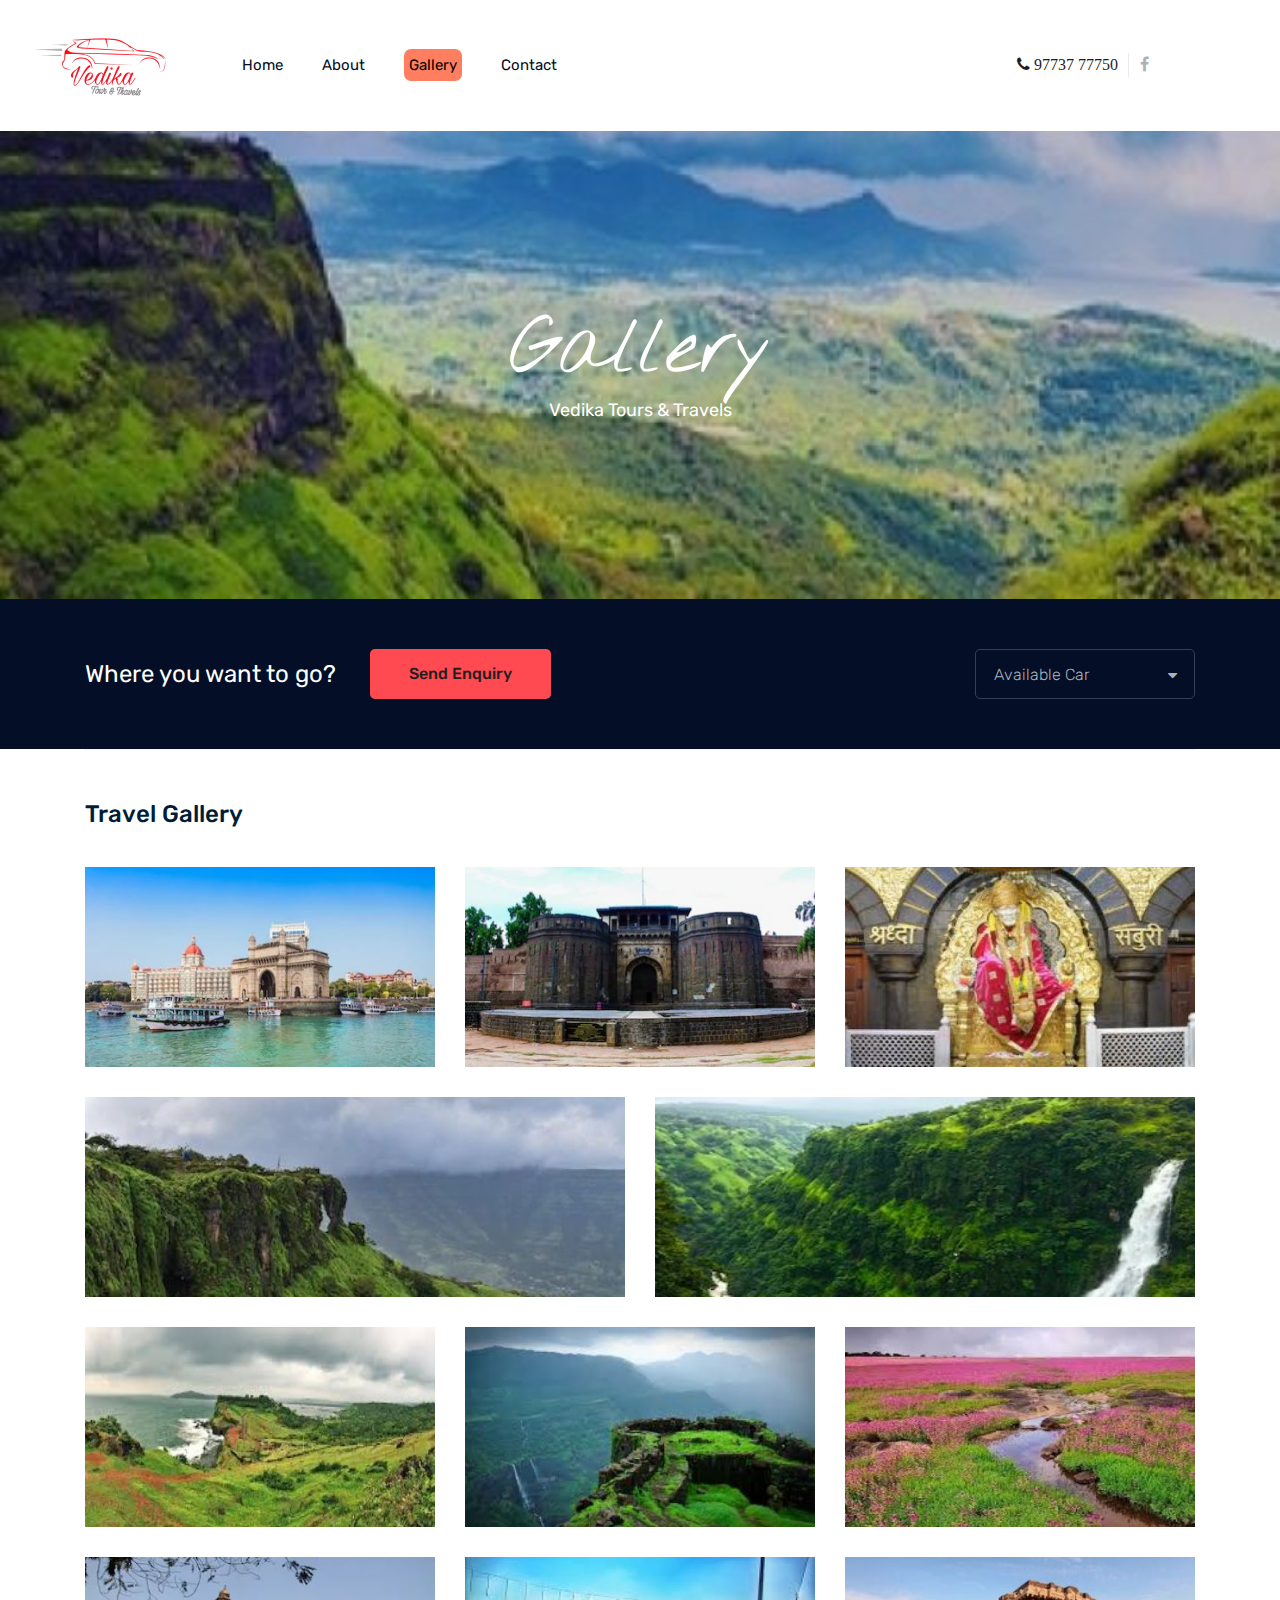
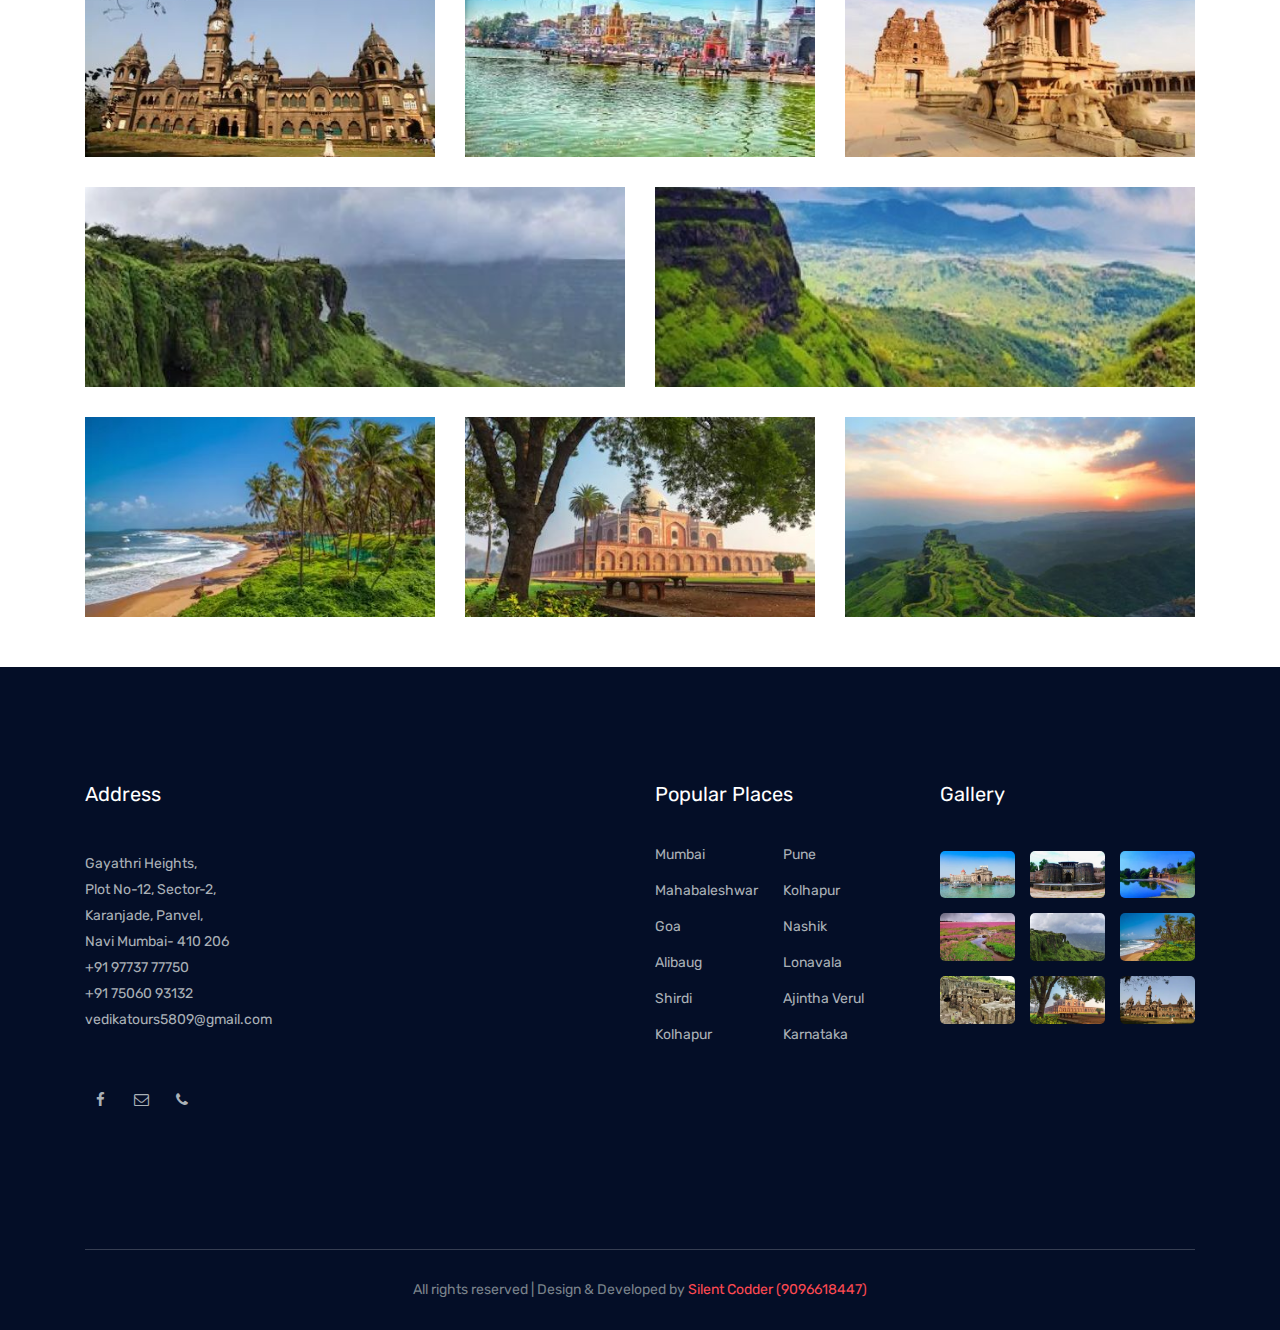
==== travel_destination.html @ 716ec9d2 "first" ====
<!doctype html>
<html class="no-js" lang="zxx">

<head>
    <meta name="title" content="Vedika Tours & Travels">
    <title>Vedika Tours & Travels</title>
    <meta name="description"
        content="Vedika Tours and Travels is very well known name in car rental services in navi Mumbai, we began providing cab services in Mumbai, Navi Mumbai and suburban from last 4 years with 3 different cars, now we are providing corporates to rent a car in Navi Mumbai. Having all the best cars Swift Dzire, Ertiga and Tavera, fleet comprising of about 5+ Cars, and still growing day by day.">
    <meta name="keywords"
        content="Rent car, travels, tours,tour,picnic,vacation,trip,travel agency,destination,one travel,package,vacation packages,travel channel,travel news,budget travel,last minute travel,travel sites,vedika,vedika tours,vedika travels, vedika tours and travels,picnic location,best cars , rents car , car rental services,travel services,travels,picnic spot,best picnic">
    <meta name="robots" content="index, follow">
    <meta http-equiv="Content-Type" content="text/html; charset=utf-8">
    <meta name="language" content="English">

    <meta name="viewport" content="width=device-width, initial-scale=1">

    <!-- <link rel="manifest" href="site.webmanifest"> -->
    <link rel="shortcut icon" type="image/x-icon" href="img/Vedika/vedika_logo.png">
    <!-- Place favicon.ico in the root directory -->

    <!-- CSS here -->
    <link rel="stylesheet" href="css/bootstrap.min.css">
    <link rel="stylesheet" href="css/owl.carousel.min.css">
    <link rel="stylesheet" href="css/magnific-popup.css">
    <link rel="stylesheet" href="css/font-awesome.min.css">
    <link rel="stylesheet" href="css/themify-icons.css">
    <link rel="stylesheet" href="css/nice-select.css">
    <link rel="stylesheet" href="css/flaticon.css">
    <link rel="stylesheet" href="css/jquery-ui.css">
    <link rel="stylesheet" href="css/gijgo.css">
    <link rel="stylesheet" href="css/animate.css">
    <link rel="stylesheet" href="css/slick.css">
    <link rel="stylesheet" href="css/slicknav.css">

    <link rel="stylesheet" href="css/style.css">
    <!-- <link rel="stylesheet" href="css/responsive.css"> -->
</head>

<body>

    <!-- header-start -->
    <header>
        <div class="header-area ">
            <div id="sticky-header" class="main-header-area">
                <div class="container-fluid">
                    <div class="header_bottom_border">
                        <div class="row align-items-center">
                            <div class="col-xl-2 col-lg-2">
                                <div class="logo">
                                    <a href="index.html">
                                        <img src="img/Vedika/vedika_logo.png">
                                    </a>
                                </div>
                            </div>
                            <div class="col-xl-6 col-lg-6">
                                <div class="main-menu  d-none d-lg-block">
                                    <nav>
                                        <ul id="navigation">
                                            <li><a href="index.html">home</a></li>
                                            <li><a href="about.html">About</a></li>
                                            <li><a class="active" href="travel_destination.html">Gallery</a></li>
                                            <li><a href="contact.html">Contact</a></li>
                                        </ul>
                                    </nav>
                                </div>
                            </div>
                            <div class="col-xl-4 col-lg-4 d-none d-lg-block">
                                <div class="social_wrap d-flex align-items-center justify-content-end">
                                    <div class="number">
                                        <li><a href="tel: 97737 77750" title="Mr.Nalawade" class="fa fa-phone"><span>
                                                    97737 77750</span> <span class=" lnr lnr-phone-handset"></span></a>
                                        </li>
                                    </div>
                                    <div class="social_links d-none d-xl-block">
                                        <ul>
                                            <!-- <li><a href="#"> <i class="fa fa-instagram"></i> </a></li> -->
                                            <li><a
                                                    href="https://www.facebook.com/Vedika-Tours-Travels-111433533749942/">
                                                    <i class="fa fa-facebook"></i> </a></li>
                                            <li><a href="#"> <i class=""></i> </a></li>
                                        </ul>
                                    </div>
                                </div>
                            </div>

                            <div class="col-12">
                                <div class="mobile_menu d-block d-lg-none"></div>
                            </div>
                        </div>
                    </div>

                </div>
            </div>
        </div>
    </header>
    <!-- header-end -->

    <!-- bradcam_area  -->
    <div class="bradcam_area bradcam_bg_2">
        <div class="container">
            <div class="row">
                <div class="col-xl-12">
                    <div class="bradcam_text text-center">
                        <h3>Gallery</h3>
                        <p>Vedika Tours & Travels</p>
                    </div>
                </div>
            </div>
        </div>
    </div>
    <!--/ bradcam_area  -->

    <!-- where_togo_area_start  -->
    <div class="where_togo_area">
        <div class="container">
            <div class="row align-items-center">
                <div class="col-lg-3">
                    <div class="form_area">
                        <h3>Where you want to go?</h3>
                    </div>
                </div>
                <div class="col-lg-9">
                    <div class="search_wrap">
                        <form class="search_form">

                            <div class="search_btn">
                                <button class="boxed-btn4 " href="contact.html"><a href="contact.html">Send
                                        Enquiry</a></button>

                            </div>

                            <div class="input_field">


                            </div>

                            <div class="input_field">
                                <select name="Car_type">
                                    <option data-display="Available Car">Available Car</option>
                                    <option value="Swift Dzire">Swift Dzire</option>
                                    <option value="Ertiga"> Ertiga</option>
                                    <option value="Tavera"> Tavera</option>
                                    <option value="Scorpio">Scorpio</option>
                                </select>
                            </div>

                        </form>
                    </div>
                </div>
            </div>
        </div>
    </div>
    <!-- Gallery area  -->
    <div class="whole-wrap">
        <div class="container box_1170">
            <div class="section-top-border">
                <h3>Travel Gallery</h3>
                <div class="row gallery-item">
                    <div class="col-md-4">
                        <a href="img/Vedika/mumbai.jpg" class="img-pop-up">
                            <div class="single-gallery-image" style="background: url(img/Vedika/mumbai.jpg);"></div>
                        </a>
                    </div>
                    <div class="col-md-4">
                        <a href="img/Vedika/pune.jpg" class="img-pop-up">
                            <div class="single-gallery-image" style="background: url(img/Vedika/pune.jpg);"></div>
                        </a>
                    </div>
                    <div class="col-md-4">
                        <a href="img/Vedika/shirdi.jpg" class="img-pop-up">
                            <div class="single-gallery-image" style="background: url(img/Vedika/shirdi.jpg);"></div>
                        </a>
                    </div>
                    <div class="col-md-6">
                        <a href="img/Vedika/mahabaleshwar.jpg" class="img-pop-up">
                            <div class="single-gallery-image" style="background: url(img/Vedika/mahabaleshwar.jpg);">
                            </div>
                        </a>
                    </div>
                    <div class="col-md-6">
                        <a href="img/Vedika/thoseghar.jpg" class="img-pop-up">
                            <div class="single-gallery-image" style="background: url(img/Vedika/thoseghar.jpg);"></div>
                        </a>
                    </div>
                    <div class="col-md-4">
                        <a href="img/Vedika/ratnagiri.jpg" class="img-pop-up">
                            <div class="single-gallery-image" style="background: url(img/Vedika/ratnagiri.jpg);"></div>
                        </a>
                    </div>
                    <div class="col-md-4">
                        <a href="img/Vedika/lonavala.jpg" class="img-pop-up">
                            <div class="single-gallery-image" style="background: url(img/Vedika/lonavala.jpg);"></div>
                        </a>
                    </div>
                    <div class="col-md-4">
                        <a href="img/Vedika/kas.jpg" class="img-pop-up">
                            <div class="single-gallery-image" style="background: url(img/Vedika/kas.jpg);"></div>
                        </a>
                    </div>
                    <div class="col-md-4">
                        <a href="img/Vedika/kolhapur.jpg" class="img-pop-up">
                            <div class="single-gallery-image" style="background: url(img/Vedika/kolhapur.jpg);"></div>
                        </a>
                    </div>
                    <div class="col-md-4">
                        <a href="img/Vedika/nashik.jpg" class="img-pop-up">
                            <div class="single-gallery-image" style="background: url(img/Vedika/nashik.jpg);"></div>
                        </a>
                    </div>
                    <div class="col-md-4">
                        <a href="img/Vedika/karnatka.jpg" class="img-pop-up">
                            <div class="single-gallery-image" style="background: url(img/Vedika/karnatka.jpg);"></div>
                        </a>
                    </div>
                    <div class="col-md-6">
                        <a href="img/Vedika/mahabaleshwar.jpg" class="img-pop-up">
                            <div class="single-gallery-image" style="background: url(img/Vedika/mahabaleshwar.jpg);">
                            </div>
                        </a>
                    </div>
                    <div class="col-md-6">
                        <a href="img/Vedika/vedika_about_1.jpg" class="img-pop-up">
                            <div class="single-gallery-image" style="background: url(img/Vedika/vedika_about_1.jpg);">
                            </div>
                        </a>
                    </div>
                    <div class="col-md-4">
                        <a href="img/Vedika/goa.jpg" class="img-pop-up">
                            <div class="single-gallery-image" style="background: url(img/Vedika/goa.jpg);"></div>
                        </a>
                    </div>
                    <div class="col-md-4">
                        <a href="img/Vedika/dehli.jpg" class="img-pop-up">
                            <div class="single-gallery-image" style="background: url(img/Vedika/dehli.jpg);"></div>
                        </a>
                    </div>
                    <div class="col-md-4">
                        <a href="img/Vedika/fort.jpg" class="img-pop-up">
                            <div class="single-gallery-image" style="background: url(img/Vedika/fort.jpg);"></div>
                        </a>
                    </div>
                </div>
            </div>
        </div>

    </div>

    <!-- Footer Start here -->
    <footer class="footer">
        <div class="footer_top">
            <div class="container">
                <div class="row">
                    <div class="col-xl-4 col-md-6 col-lg-4 ">
                        <div class="footer_widget">
                            <div class="footer_logo">
                                <a href="#">
                                    <!-- <img  src="img/Vedika/vedika_logo.png" > -->
                                    <h3 class="footer_title">
                                        Address
                                    </h3>
                                </a>
                            </div>

                            <p>Gayathri Heights,<br>Plot No-12,
                                Sector-2, <br> Karanjade, Panvel,<br> Navi Mumbai- 410 206 <br>
                                <a href="#">+91 97737 77750 <br> +91 75060 93132</a> <br>
                                <a href="#">vedikatours5809@gmail.com</a>
                            </p>

                            <div class="socail_links">
                                <ul>
                                    <li>
                                        <a href="https://www.facebook.com/Vedika-Tours-Travels-111433533749942/">
                                            <i class="fa fa-facebook"></i>
                                        </a>
                                    </li>


                                    <li>
                                        <a href="contact.html">
                                            <i class="fa fa-envelope-o"></i>
                                        </a>
                                    </li>

                                    <li>
                                        <a href="tel: 97737 77750" title="Mr.Nalawade"> <i class="fa fa-phone"></i>
                                            <span class=" lnr lnr-phone-handset"></span></a>
                                    </li>


                                </ul>
                            </div>

                        </div>
                    </div>
                    <div class="col-xl-2 col-md-6 col-lg-2">
                        <div class="footer_widget">
                        </div>
                    </div>
                    <div class="col-xl-3 col-md-6 col-lg-3">
                        <div class="footer_widget">
                            <h3 class="footer_title">
                                Popular Places
                            </h3>
                            <ul class="links double_links">
                                <li><a href="#">Mumbai</a></li>
                                <li><a href="#">Pune</a></li>
                                <li><a href="#">Mahabaleshwar</a></li>
                                <li><a href="#">Kolhapur</a></li>
                                <li><a href="#">Goa</a></li>
                                <li><a href="#">Nashik</a></li>
                                <li><a href="#">Alibaug</a></li>
                                <li><a href="#">Lonavala</a></li>
                                <li><a href="#">Shirdi</a></li>
                                <li><a href="#">Ajintha Verul</a></li>
                                <li><a href="#">Kolhapur</a></li>
                                <li><a href="#">Karnataka</a></li>
                            </ul>
                        </div>
                    </div>
                    <div class="col-xl-3 col-md-6 col-lg-3">
                        <div class="footer_widget">
                            <h3 class="footer_title">
                                Gallery
                            </h3>
                            <div class="instagram_feed">
                                <div class="single_insta">
                                    <a href="travel_destination.html">
                                        <img src="img/Vedika/mumbai.jpg" alt="">
                                    </a>
                                </div>
                                <div class="single_insta">
                                    <a href="travel_destination.html">
                                        <img src="img/Vedika/pune.jpg" alt="">
                                    </a>
                                </div>
                                <div class="single_insta">
                                    <a href="travel_destination.html">
                                        <img src="img/Vedika/satara.jpg" alt="">
                                    </a>
                                </div>
                                <div class="single_insta">
                                    <a href="travel_destination.html">
                                        <img src="img/Vedika/kas.jpg" alt="">
                                    </a>
                                </div>
                                <div class="single_insta">
                                    <a href="travel_destination.html">
                                        <img src="img/Vedika/mahabaleshwar.jpg" alt="">
                                    </a>
                                </div>
                                <div class="single_insta">
                                    <a href="travel_destination.html">
                                        <img src="img/Vedika/goa.jpg" alt="">
                                    </a>
                                </div>
                                <div class="single_insta">
                                    <a href="travel_destination.html">
                                        <img src="img/Vedika/ajintha verul.jpg" alt="">
                                    </a>
                                </div>
                                <div class="single_insta">
                                    <a href="travel_destination.html">
                                        <img src="img/Vedika/dehli.jpg" alt="">
                                    </a>
                                </div>
                                <div class="single_insta">
                                    <a href="travel_destination.html">
                                        <img src="img/Vedika/kolhapur.jpg" alt="">
                                    </a>
                                </div>
                            </div>
                        </div>
                    </div>
                </div>
            </div>
        </div>
        <div class="copy-right_text">
            <div class="container">
                <div class="footer_border"></div>
                <div class="row">
                    <div class="col-xl-12">
                        <p class="copy_right text-center">
                            All rights reserved | Design & Developed by <a href="https://www.facebook.com/SilentCodder/?modal=admin_todo_tour">Silent Codder (9096618447)</a>
                        </p>
                    </div>
                </div>
            </div>
        </div>
    </footer>












    <!-- JS here -->
    <script src="js/vendor/modernizr-3.5.0.min.js"></script>
    <script src="js/vendor/jquery-1.12.4.min.js"></script>
    <script src="js/popper.min.js"></script>
    <script src="js/bootstrap.min.js"></script>
    <script src="js/owl.carousel.min.js"></script>
    <script src="js/isotope.pkgd.min.js"></script>
    <script src="js/ajax-form.js"></script>
    <script src="js/waypoints.min.js"></script>
    <script src="js/jquery.counterup.min.js"></script>
    <script src="js/imagesloaded.pkgd.min.js"></script>
    <script src="js/scrollIt.js"></script>
    <script src="js/jquery.scrollUp.min.js"></script>
    <script src="js/wow.min.js"></script>
    <script src="js/jquery-ui.min.js"> </script>
    <script src="js/nice-select.min.js"></script>
    <script src="js/jquery.slicknav.min.js"></script>
    <script src="js/jquery.magnific-popup.min.js"></script>
    <script src="js/plugins.js"></script>
    <script src="js/range.js"></script>
    <!-- <script src="js/gijgo.min.js"></script> -->
    <script src="js/slick.min.js"></script>



    <!--contact js-->
    <script src="js/contact.js"></script>
    <script src="js/jquery.ajaxchimp.min.js"></script>
    <script src="js/jquery.form.js"></script>
    <script src="js/jquery.validate.min.js"></script>
    <script src="js/mail-script.js"></script>


    <script src="js/main.js"></script>
  

</body>

</html>
---- css/themify-icons.css ----
@font-face {
	font-family: 'themify';
	src:url('../fonts/themify.eot?-fvbane');
	src:url('../fonts/themify.eot?#iefix-fvbane') format('embedded-opentype'),
		url('../fonts/themify.woff?-fvbane') format('woff'),
		url('../fonts/themify.ttf?-fvbane') format('truetype'),
		url('../fonts/themify.svg?-fvbane#themify') format('svg');
	font-weight: normal;
	font-style: normal;
}

[class^="ti-"], [class*=" ti-"] {
	font-family: 'themify';
	/* speak: none; */
	font-style: normal;
	font-weight: normal;
	font-variant: normal;
	text-transform: none;
	line-height: 1;

	/* Better Font Rendering =========== */
	-webkit-font-smoothing: antialiased;
	-moz-osx-font-smoothing: grayscale;
}

.ti-wand:before {
	content: "\e600";
}
.ti-volume:before {
	content: "\e601";
}
.ti-user:before {
	content: "\e602";
}
.ti-unlock:before {
	content: "\e603";
}
.ti-unlink:before {
	content: "\e604";
}
.ti-trash:before {
	content: "\e605";
}
.ti-thought:before {
	content: "\e606";
}
.ti-target:before {
	content: "\e607";
}
.ti-tag:before {
	content: "\e608";
}
.ti-tablet:before {
	content: "\e609";
}
.ti-star:before {
	content: "\e60a";
}
.ti-spray:before {
	content: "\e60b";
}
.ti-signal:before {
	content: "\e60c";
}
.ti-shopping-cart:before {
	content: "\e60d";
}
.ti-shopping-cart-full:before {
	content: "\e60e";
}
.ti-settings:before {
	content: "\e60f";
}
.ti-search:before {
	content: "\e610";
}
.ti-zoom-in:before {
	content: "\e611";
}
.ti-zoom-out:before {
	content: "\e612";
}
.ti-cut:before {
	content: "\e613";
}
.ti-ruler:before {
	content: "\e614";
}
.ti-ruler-pencil:before {
	content: "\e615";
}
.ti-ruler-alt:before {
	content: "\e616";
}
.ti-bookmark:before {
	content: "\e617";
}
.ti-bookmark-alt:before {
	content: "\e618";
}
.ti-reload:before {
	content: "\e619";
}
.ti-plus:before {
	content: "\e61a";
}
.ti-pin:before {
	content: "\e61b";
}
.ti-pencil:before {
	content: "\e61c";
}
.ti-pencil-alt:before {
	content: "\e61d";
}
.ti-paint-roller:before {
	content: "\e61e";
}
.ti-paint-bucket:before {
	content: "\e61f";
}
.ti-na:before {
	content: "\e620";
}
.ti-mobile:before {
	content: "\e621";
}
.ti-minus:before {
	content: "\e622";
}
.ti-medall:before {
	content: "\e623";
}
.ti-medall-alt:before {
	content: "\e624";
}
.ti-marker:before {
	content: "\e625";
}
.ti-marker-alt:before {
	content: "\e626";
}
.ti-arrow-up:before {
	content: "\e627";
}
.ti-arrow-right:before {
	content: "\e628";
}
.ti-arrow-left:before {
	content: "\e629";
}
.ti-arrow-down:before {
	content: "\e62a";
}
.ti-lock:before {
	content: "\e62b";
}
.ti-location-arrow:before {
	content: "\e62c";
}
.ti-link:before {
	content: "\e62d";
}
.ti-layout:before {
	content: "\e62e";
}
.ti-layers:before {
	content: "\e62f";
}
.ti-layers-alt:before {
	content: "\e630";
}
.ti-key:before {
	content: "\e631";
}
.ti-import:before {
	content: "\e632";
}
.ti-image:before {
	content: "\e633";
}
.ti-heart:before {
	content: "\e634";
}
.ti-heart-broken:before {
	content: "\e635";
}
.ti-hand-stop:before {
	content: "\e636";
}
.ti-hand-open:before {
	content: "\e637";
}
.ti-hand-drag:before {
	content: "\e638";
}
.ti-folder:before {
	content: "\e639";
}
.ti-flag:before {
	content: "\e63a";
}
.ti-flag-alt:before {
	content: "\e63b";
}
.ti-flag-alt-2:before {
	content: "\e63c";
}
.ti-eye:before {
	content: "\e63d";
}
.ti-export:before {
	content: "\e63e";
}
.ti-exchange-vertical:before {
	content: "\e63f";
}
.ti-desktop:before {
	content: "\e640";
}
.ti-cup:before {
	content: "\e641";
}
.ti-crown:before {
	content: "\e642";
}
.ti-comments:before {
	content: "\e643";
}
.ti-comment:before {
	content: "\e644";
}
.ti-comment-alt:before {
	content: "\e645";
}
.ti-close:before {
	content: "\e646";
}
.ti-clip:before {
	content: "\e647";
}
.ti-angle-up:before {
	content: "\e648";
}
.ti-angle-right:before {
	content: "\e649";
}
.ti-angle-left:before {
	content: "\e64a";
}
.ti-angle-down:before {
	content: "\e64b";
}
.ti-check:before {
	content: "\e64c";
}
.ti-check-box:before {
	content: "\e64d";
}
.ti-camera:before {
	content: "\e64e";
}
.ti-announcement:before {
	content: "\e64f";
}
.ti-brush:before {
	content: "\e650";
}
.ti-briefcase:before {
	content: "\e651";
}
.ti-bolt:before {
	content: "\e652";
}
.ti-bolt-alt:before {
	content: "\e653";
}
.ti-blackboard:before {
	content: "\e654";
}
.ti-bag:before {
	content: "\e655";
}
.ti-move:before {
	content: "\e656";
}
.ti-arrows-vertical:before {
	content: "\e657";
}
.ti-arrows-horizontal:before {
	content: "\e658";
}
.ti-fullscreen:before {
	content: "\e659";
}
.ti-arrow-top-right:before {
	content: "\e65a";
}
.ti-arrow-top-left:before {
	content: "\e65b";
}
.ti-arrow-circle-up:before {
	content: "\e65c";
}
.ti-arrow-circle-right:before {
	content: "\e65d";
}
.ti-arrow-circle-left:before {
	content: "\e65e";
}
.ti-arrow-circle-down:before {
	content: "\e65f";
}
.ti-angle-double-up:before {
	content: "\e660";
}
.ti-angle-double-right:before {
	content: "\e661";
}
.ti-angle-double-left:before {
	content: "\e662";
}
.ti-angle-double-down:before {
	content: "\e663";
}
.ti-zip:before {
	content: "\e664";
}
.ti-world:before {
	content: "\e665";
}
.ti-wheelchair:before {
	content: "\e666";
}
.ti-view-list:before {
	content: "\e667";
}
.ti-view-list-alt:before {
	content: "\e668";
}
.ti-view-grid:before {
	content: "\e669";
}
.ti-uppercase:before {
	content: "\e66a";
}
.ti-upload:before {
	content: "\e66b";
}
.ti-underline:before {
	content: "\e66c";
}
.ti-truck:before {
	content: "\e66d";
}
.ti-timer:before {
	content: "\e66e";
}
.ti-ticket:before {
	content: "\e66f";
}
.ti-thumb-up:before {
	content: "\e670";
}
.ti-thumb-down:before {
	content: "\e671";
}
.ti-text:before {
	content: "\e672";
}
.ti-stats-up:before {
	content: "\e673";
}
.ti-stats-down:before {
	content: "\e674";
}
.ti-split-v:before {
	content: "\e675";
}
.ti-split-h:before {
	content: "\e676";
}
.ti-smallcap:before {
	content: "\e677";
}
.ti-shine:before {
	content: "\e678";
}
.ti-shift-right:before {
	content: "\e679";
}
.ti-shift-left:before {
	content: "\e67a";
}
.ti-shield:before {
	content: "\e67b";
}
.ti-notepad:before {
	content: "\e67c";
}
.ti-server:before {
	content: "\e67d";
}
.ti-quote-right:before {
	content: "\e67e";
}
.ti-quote-left:before {
	content: "\e67f";
}
.ti-pulse:before {
	content: "\e680";
}
.ti-printer:before {
	content: "\e681";
}
.ti-power-off:before {
	content: "\e682";
}
.ti-plug:before {
	content: "\e683";
}
.ti-pie-chart:before {
	content: "\e684";
}
.ti-paragraph:before {
	content: "\e685";
}
.ti-panel:before {
	content: "\e686";
}
.ti-package:before {
	content: "\e687";
}
.ti-music:before {
	content: "\e688";
}
.ti-music-alt:before {
	content: "\e689";
}
.ti-mouse:before {
	content: "\e68a";
}
.ti-mouse-alt:before {
	content: "\e68b";
}
.ti-money:before {
	content: "\e68c";
}
.ti-microphone:before {
	content: "\e68d";
}
.ti-menu:before {
	content: "\e68e";
}
.ti-menu-alt:before {
	content: "\e68f";
}
.ti-map:before {
	content: "\e690";
}
.ti-map-alt:before {
	content: "\e691";
}
.ti-loop:before {
	content: "\e692";
}
.ti-location-pin:before {
	content: "\e693";
}
.ti-list:before {
	content: "\e694";
}
.ti-light-bulb:before {
	content: "\e695";
}
.ti-Italic:before {
	content: "\e696";
}
.ti-info:before {
	content: "\e697";
}
.ti-infinite:before {
	content: "\e698";
}
.ti-id-badge:before {
	content: "\e699";
}
.ti-hummer:before {
	content: "\e69a";
}
.ti-home:before {
	content: "\e69b";
}
.ti-help:before {
	content: "\e69c";
}
.ti-headphone:before {
	content: "\e69d";
}
.ti-harddrives:before {
	content: "\e69e";
}
.ti-harddrive:before {
	content: "\e69f";
}
.ti-gift:before {
	content: "\e6a0";
}
.ti-game:before {
	content: "\e6a1";
}
.ti-filter:before {
	content: "\e6a2";
}
.ti-files:before {
	content: "\e6a3";
}
.ti-file:before {
	content: "\e6a4";
}
.ti-eraser:before {
	content: "\e6a5";
}
.ti-envelope:before {
	content: "\e6a6";
}
.ti-download:before {
	content: "\e6a7";
}
.ti-direction:before {
	content: "\e6a8";
}
.ti-direction-alt:before {
	content: "\e6a9";
}
.ti-dashboard:before {
	content: "\e6aa";
}
.ti-control-stop:before {
	content: "\e6ab";
}
.ti-control-shuffle:before {
	content: "\e6ac";
}
.ti-control-play:before {
	content: "\e6ad";
}
.ti-control-pause:before {
	content: "\e6ae";
}
.ti-control-forward:before {
	content: "\e6af";
}
.ti-control-backward:before {
	content: "\e6b0";
}
.ti-cloud:before {
	content: "\e6b1";
}
.ti-cloud-up:before {
	content: "\e6b2";
}
.ti-cloud-down:before {
	content: "\e6b3";
}
.ti-clipboard:before {
	content: "\e6b4";
}
.ti-car:before {
	content: "\e6b5";
}
.ti-calendar:before {
	content: "\e6b6";
}
.ti-book:before {
	content: "\e6b7";
}
.ti-bell:before {
	content: "\e6b8";
}
.ti-basketball:before {
	content: "\e6b9";
}
.ti-bar-chart:before {
	content: "\e6ba";
}
.ti-bar-chart-alt:before {
	content: "\e6bb";
}
.ti-back-right:before {
	content: "\e6bc";
}
.ti-back-left:before {
	content: "\e6bd";
}
.ti-arrows-corner:before {
	content: "\e6be";
}
.ti-archive:before {
	content: "\e6bf";
}
.ti-anchor:before {
	content: "\e6c0";
}
.ti-align-right:before {
	content: "\e6c1";
}
.ti-align-left:before {
	content: "\e6c2";
}
.ti-align-justify:before {
	content: "\e6c3";
}
.ti-align-center:before {
	content: "\e6c4";
}
.ti-alert:before {
	content: "\e6c5";
}
.ti-alarm-clock:before {
	content: "\e6c6";
}
.ti-agenda:before {
	content: "\e6c7";
}
.ti-write:before {
	content: "\e6c8";
}
.ti-window:before {
	content: "\e6c9";
}
.ti-widgetized:before {
	content: "\e6ca";
}
.ti-widget:before {
	content: "\e6cb";
}
.ti-widget-alt:before {
	content: "\e6cc";
}
.ti-wallet:before {
	content: "\e6cd";
}
.ti-video-clapper:before {
	content: "\e6ce";
}
.ti-video-camera:before {
	content: "\e6cf";
}
.ti-vector:before {
	content: "\e6d0";
}
.ti-themify-logo:before {
	content: "\e6d1";
}
.ti-themify-favicon:before {
	content: "\e6d2";
}
.ti-themify-favicon-alt:before {
	content: "\e6d3";
}
.ti-support:before {
	content: "\e6d4";
}
.ti-stamp:before {
	content: "\e6d5";
}
.ti-split-v-alt:before {
	content: "\e6d6";
}
.ti-slice:before {
	content: "\e6d7";
}
.ti-shortcode:before {
	content: "\e6d8";
}
.ti-shift-right-alt:before {
	content: "\e6d9";
}
.ti-shift-left-alt:before {
	content: "\e6da";
}
.ti-ruler-alt-2:before {
	content: "\e6db";
}
.ti-receipt:before {
	content: "\e6dc";
}
.ti-pin2:before {
	content: "\e6dd";
}
.ti-pin-alt:before {
	content: "\e6de";
}
.ti-pencil-alt2:before {
	content: "\e6df";
}
.ti-palette:before {
	content: "\e6e0";
}
.ti-more:before {
	content: "\e6e1";
}
.ti-more-alt:before {
	content: "\e6e2";
}
.ti-microphone-alt:before {
	content: "\e6e3";
}
.ti-magnet:before {
	content: "\e6e4";
}
.ti-line-double:before {
	content: "\e6e5";
}
.ti-line-dotted:before {
	content: "\e6e6";
}
.ti-line-dashed:before {
	content: "\e6e7";
}
.ti-layout-width-full:before {
	content: "\e6e8";
}
.ti-layout-width-default:before {
	content: "\e6e9";
}
.ti-layout-width-default-alt:before {
	content: "\e6ea";
}
.ti-layout-tab:before {
	content: "\e6eb";
}
.ti-layout-tab-window:before {
	content: "\e6ec";
}
.ti-layout-tab-v:before {
	content: "\e6ed";
}
.ti-layout-tab-min:before {
	content: "\e6ee";
}
.ti-layout-slider:before {
	content: "\e6ef";
}
.ti-layout-slider-alt:before {
	content: "\e6f0";
}
.ti-layout-sidebar-right:before {
	content: "\e6f1";
}
.ti-layout-sidebar-none:before {
	content: "\e6f2";
}
.ti-layout-sidebar-left:before {
	content: "\e6f3";
}
.ti-layout-placeholder:before {
	content: "\e6f4";
}
.ti-layout-menu:before {
	content: "\e6f5";
}
.ti-layout-menu-v:before {
	content: "\e6f6";
}
.ti-layout-menu-separated:before {
	content: "\e6f7";
}
.ti-layout-menu-full:before {
	content: "\e6f8";
}
.ti-layout-media-right-alt:before {
	content: "\e6f9";
}
.ti-layout-media-right:before {
	content: "\e6fa";
}
.ti-layout-media-overlay:before {
	content: "\e6fb";
}
.ti-layout-media-overlay-alt:before {
	content: "\e6fc";
}
.ti-layout-media-overlay-alt-2:before {
	content: "\e6fd";
}
.ti-layout-media-left-alt:before {
	content: "\e6fe";
}
.ti-layout-media-left:before {
	content: "\e6ff";
}
.ti-layout-media-center-alt:before {
	content: "\e700";
}
.ti-layout-media-center:before {
	content: "\e701";
}
.ti-layout-list-thumb:before {
	content: "\e702";
}
.ti-layout-list-thumb-alt:before {
	content: "\e703";
}
.ti-layout-list-post:before {
	content: "\e704";
}
.ti-layout-list-large-image:before {
	content: "\e705";
}
.ti-layout-line-solid:before {
	content: "\e706";
}
.ti-layout-grid4:before {
	content: "\e707";
}
.ti-layout-grid3:before {
	content: "\e708";
}
.ti-layout-grid2:before {
	content: "\e709";
}
.ti-layout-grid2-thumb:before {
	content: "\e70a";
}
.ti-layout-cta-right:before {
	content: "\e70b";
}
.ti-layout-cta-left:before {
	content: "\e70c";
}
.ti-layout-cta-center:before {
	content: "\e70d";
}
.ti-layout-cta-btn-right:before {
	content: "\e70e";
}
.ti-layout-cta-btn-left:before {
	content: "\e70f";
}
.ti-layout-column4:before {
	content: "\e710";
}
.ti-layout-column3:before {
	content: "\e711";
}
.ti-layout-column2:before {
	content: "\e712";
}
.ti-layout-accordion-separated:before {
	content: "\e713";
}
.ti-layout-accordion-merged:before {
	content: "\e714";
}
.ti-layout-accordion-list:before {
	content: "\e715";
}
.ti-ink-pen:before {
	content: "\e716";
}
.ti-info-alt:before {
	content: "\e717";
}
.ti-help-alt:before {
	content: "\e718";
}
.ti-headphone-alt:before {
	content: "\e719";
}
.ti-hand-point-up:before {
	content: "\e71a";
}
.ti-hand-point-right:before {
	content: "\e71b";
}
.ti-hand-point-left:before {
	content: "\e71c";
}
.ti-hand-point-down:before {
	content: "\e71d";
}
.ti-gallery:before {
	content: "\e71e";
}
.ti-face-smile:before {
	content: "\e71f";
}
.ti-face-sad:before {
	content: "\e720";
}
.ti-credit-card:before {
	content: "\e721";
}
.ti-control-skip-forward:before {
	content: "\e722";
}
.ti-control-skip-backward:before {
	content: "\e723";
}
.ti-control-record:before {
	content: "\e724";
}
.ti-control-eject:before {
	content: "\e725";
}
.ti-comments-smiley:before {
	content: "\e726";
}
.ti-brush-alt:before {
	content: "\e727";
}
.ti-youtube:before {
	content: "\e728";
}
.ti-vimeo:before {
	content: "\e729";
}
.ti-twitter:before {
	content: "\e72a";
}
.ti-time:before {
	content: "\e72b";
}
.ti-tumblr:before {
	content: "\e72c";
}
.ti-skype:before {
	content: "\e72d";
}
.ti-share:before {
	content: "\e72e";
}
.ti-share-alt:before {
	content: "\e72f";
}
.ti-rocket:before {
	content: "\e730";
}
.ti-pinterest:before {
	content: "\e731";
}
.ti-new-window:before {
	content: "\e732";
}
.ti-microsoft:before {
	content: "\e733";
}
.ti-list-ol:before {
	content: "\e734";
}
.ti-linkedin:before {
	content: "\e735";
}
.ti-layout-sidebar-2:before {
	content: "\e736";
}
.ti-layout-grid4-alt:before {
	content: "\e737";
}
.ti-layout-grid3-alt:before {
	content: "\e738";
}
.ti-layout-grid2-alt:before {
	content: "\e739";
}
.ti-layout-column4-alt:before {
	content: "\e73a";
}
.ti-layout-column3-alt:before {
	content: "\e73b";
}
.ti-layout-column2-alt:before {
	content: "\e73c";
}
.ti-instagram:before {
	content: "\e73d";
}
.ti-google:before {
	content: "\e73e";
}
.ti-github:before {
	content: "\e73f";
}
.ti-flickr:before {
	content: "\e740";
}
.ti-facebook:before {
	content: "\e741";
}
.ti-dropbox:before {
	content: "\e742";
}
.ti-dribbble:before {
	content: "\e743";
}
.ti-apple:before {
	content: "\e744";
}
.ti-android:before {
	content: "\e745";
}
.ti-save:before {
	content: "\e746";
}
.ti-save-alt:before {
	content: "\e747";
}
.ti-yahoo:before {
	content: "\e748";
}
.ti-wordpress:before {
	content: "\e749";
}
.ti-vimeo-alt:before {
	content: "\e74a";
}
.ti-twitter-alt:before {
	content: "\e74b";
}
.ti-tumblr-alt:before {
	content: "\e74c";
}
.ti-trello:before {
	content: "\e74d";
}
.ti-stack-overflow:before {
	content: "\e74e";
}
.ti-soundcloud:before {
	content: "\e74f";
}
.ti-sharethis:before {
	content: "\e750";
}
.ti-sharethis-alt:before {
	content: "\e751";
}
.ti-reddit:before {
	content: "\e752";
}
.ti-pinterest-alt:before {
	content: "\e753";
}
.ti-microsoft-alt:before {
	content: "\e754";
}
.ti-linux:before {
	content: "\e755";
}
.ti-jsfiddle:before {
	content: "\e756";
}
.ti-joomla:before {
	content: "\e757";
}
.ti-html5:before {
	content: "\e758";
}
.ti-flickr-alt:before {
	content: "\e759";
}
.ti-email:before {
	content: "\e75a";
}
.ti-drupal:before {
	content: "\e75b";
}
.ti-dropbox-alt:before {
	content: "\e75c";
}
.ti-css3:before {
	content: "\e75d";
}
.ti-rss:before {
	content: "\e75e";
}
.ti-rss-alt:before {
	content: "\e75f";
}
---- css/nice-select.css ----
.nice-select {
  -webkit-tap-highlight-color: transparent;
  background-color: #fff;
  border-radius: 5px;
  border: solid 1px #e8e8e8;
  box-sizing: border-box;
  clear: both;
  cursor: pointer;
  display: block;
  float: left;
  font-family: inherit;
  font-size: 14px;
  font-weight: normal;
  height: 42px;
  line-height: 40px;
  outline: none;
  padding-left: 18px;
  padding-right: 30px;
  position: relative;
  text-align: left !important;
  -webkit-transition: all 0.2s ease-in-out;
  transition: all 0.2s ease-in-out;
  -webkit-user-select: none;
     -moz-user-select: none;
      -ms-user-select: none;
          user-select: none;
  white-space: nowrap;
  width: auto; }
  .nice-select:hover {
    border-color: #dbdbdb; }
  .nice-select:active, .nice-select.open, .nice-select:focus {
    border-color: #999; }


  .nice-select.disabled {
    border-color: #ededed;
    color: #999;
    pointer-events: none; }
    .nice-select.disabled:after {
      border-color: #cccccc; }
  .nice-select.wide {
    width: 100%; }
    .nice-select.wide .list {
      left: 0 !important;
      right: 0 !important; }
  .nice-select.right {
    float: right; }
    .nice-select.right .list {
      left: auto;
      right: 0; }
  .nice-select.small {
    font-size: 12px;
    height: 36px;
    line-height: 34px; }
    .nice-select.small:after {
      height: 4px;
      width: 4px; }
    .nice-select.small .option {
      line-height: 34px;
      min-height: 34px; }
  .nice-select .list {
    background-color: #fff;
    border-radius: 5px;
    box-shadow: 0 0 0 1px rgba(68, 68, 68, 0.11);
    box-sizing: border-box;
    margin-top: 4px;
    opacity: 0;
    overflow: hidden;
    padding: 0;
    pointer-events: none;
    position: absolute;
    top: 100%;
    left: 0;
    -webkit-transform-origin: 50% 0;
        -ms-transform-origin: 50% 0;
            transform-origin: 50% 0;
    -webkit-transform: scale(0.75) translateY(-21px);
        -ms-transform: scale(0.75) translateY(-21px);
            transform: scale(0.75) translateY(-21px);
    -webkit-transition: all 0.2s cubic-bezier(0.5, 0, 0, 1.25), opacity 0.15s ease-out;
    transition: all 0.2s cubic-bezier(0.5, 0, 0, 1.25), opacity 0.15s ease-out;
    z-index: 9; }
    .nice-select .list:hover .option:not(:hover) {
      background-color: transparent !important; }
  .nice-select .option {
    cursor: pointer;
    font-weight: 400;
    line-height: 40px;
    list-style: none;
    min-height: 40px;
    outline: none;
    padding-left: 18px;
    padding-right: 29px;
    text-align: left;
    -webkit-transition: all 0.2s;
    transition: all 0.2s; }
    .nice-select .option:hover, .nice-select .option.focus, .nice-select .option.selected.focus {
      background-color: #f6f6f6; }
    .nice-select .option.selected {
      font-weight: bold; }
    .nice-select .option.disabled {
      background-color: transparent;
      color: #999;
      cursor: default; }

.no-csspointerevents .nice-select .list {
  display: none; }

.no-csspointerevents .nice-select.open .list {
  display: block; }





  /* ,,,,,,,,,,,,,,,, */


  .nice-select:after {
    content: "\e64b";
    display: block;
    height: 5px;
    margin-top: -5px;
    pointer-events: none;
    position: absolute;
    right: 30px;
    top: 8px;
    transition: all 0.15s ease-in-out;
    width: 5px;
    font-family: 'themify';
    color: #ddd; }

    .nice-select.open:after {
 }
    .nice-select.open .list {
      opacity: 1;
      pointer-events: auto;
      -webkit-transform: scale(1) translateY(0);
          -ms-transform: scale(1) translateY(0);
              transform: scale(1) translateY(0); }
---- css/flaticon.css ----
/*
  	Flaticon icon font: Flaticon
  	Creation date: 19/12/2019 08:27
  	*/

@font-face {
  font-family: "Flaticon";
  src: url("../fonts/Flaticon.eot");
  src: url("../fonts/Flaticon.eot?#iefix") format("embedded-opentype"),
       url("../fonts/Flaticon.woff2") format("woff2"),
       url("../fonts/Flaticon.woff") format("woff"),
       url("../fonts/Flaticon.ttf") format("truetype"),
       url("../fonts/Flaticon.svg#Flaticon") format("svg");
  font-weight: normal;
  font-style: normal;
}

@media screen and (-webkit-min-device-pixel-ratio:0) {
  @font-face {
    font-family: "Flaticon";
    src: url("../fonts/Flaticon.svg#Flaticon") format("svg");
  }
}

[class^="flaticon-"]:before, [class*=" flaticon-"]:before,
[class^="flaticon-"]:after, [class*=" flaticon-"]:after {   
  font-family: Flaticon;
font-style: normal;
}

.flaticon-quote:before { content: "\f100"; }
---- css/gijgo.css ----
.gj-button {
    background-color: #f5f5f5;
    border: 1px solid #ddd;
    color: #000;
    border-radius: 3px;
    padding: 6px 10px;
    cursor: pointer;
}

.gj-unselectable {
    -webkit-touch-callout: none;
    -webkit-user-select: none;
    -khtml-user-select: none;
    -moz-user-select: none;
    -ms-user-select: none;
    user-select: none;
}

.gj-row {
    display: -webkit-box;
    display: -ms-flexbox;
    display: flex;
    -ms-flex-wrap: wrap;
    flex-wrap: wrap;
}

.gj-margin-left-5 {
    margin-left: 5px;
}

.gj-margin-left-10 {
    margin-left: 10px;
}

.gj-width-full {
    width: 100%;
}

.gj-cursor-pointer {
    cursor: pointer;
}

.gj-text-align-center {
    text-align: center;
}

.gj-font-size-16 {
    font-size: 16px;
}

.gj-hidden {
    display: none;
}

/** Material Design */
.gj-button-md {
    background: 0 0;
    border: none;
    border-radius: 2px;
    color: rgba(0, 0, 0, 0.87);
    position: relative;
    height: 36px;
    margin: 0;
    min-width: 64px;
    padding: 0 16px;
    display: inline-block;
    font-family: "Roboto","Helvetica","Arial",sans-serif;
    font-size: 1rem;
    font-weight: 500;
    text-transform: uppercase;
    letter-spacing: 0;
    overflow: hidden;
    will-change: box-shadow;
    transition: box-shadow .2s cubic-bezier(.4,0,1,1),background-color .2s cubic-bezier(.4,0,.2,1),color .2s cubic-bezier(.4,0,.2,1);
    outline: none;
    cursor: pointer;
    text-decoration: none;
    text-align: center;
    line-height: 36px;
    vertical-align: middle;
    overflow: hidden;
    -webkit-user-select: none;
    -moz-user-select: none;
    -ms-user-select: none;
    user-select: none;
}

.gj-button-md:hover {
    background-color: rgba(158,158,158,.2);
}

.gj-button-md:disabled {
    color: rgba(0,0,0,.26);
    background: 0 0;
}

.gj-button-md .material-icons,
.gj-button-md .gj-icon {
    vertical-align: middle;
    /*font-size: 1.3rem;
    margin-right: 4px;*/
}

.gj-button-md.gj-button-md-icon {
    width: 24px;
    height: 31px;
    min-width: 24px;
    padding: 0px;
    display: table;
}

.gj-button-md.gj-button-md-icon .material-icons,
.gj-button-md.gj-button-md-icon .gj-icon {
    display: table-cell;
    margin-right: 0px;
    width: 24px;
    height: 24px;
}

.gj-button-md.active {
    background-color: rgba(158,158,158,.4);
}

.gj-button-md-group {
    position: relative;
    display: inline-block;
    vertical-align: middle;
}

.gj-textbox-md {
    border: none;
    border-bottom: 1px solid rgba(0,0,0,.42);
    display: block;
    font-family: "Helvetica","Arial",sans-serif;
    font-size: 16px;
    line-height: 16px;
    padding: 4px 0px;
    margin: 0;
    width: 100%;
    background: 0 0;
    text-align: left;
    color: rgba(0,0,0,.87);
}

.gj-textbox-md:focus,
.gj-textbox-md:active {
    border-bottom: 2px solid rgba(0,0,0,.42);
    outline: none;
}

.gj-textbox-md::placeholder {
    color: #8e8e8e;
}

.gj-textbox-md:-ms-input-placeholder {
    color: #8e8e8e;
}

.gj-textbox-md::-ms-input-placeholder {
    color: #8e8e8e;
}

.gj-md-spacer-24 {
    min-width: 24px;
    width: 24px;
    display: inline-block;
}

.gj-md-spacer-32 {
    min-width: 32px;
    width: 32px;
    display: inline-block;
}

.gj-modal {
    position: fixed;
    top: 0;
    right: 0;
    bottom: 0;
    left: 0;
    z-index: 1203;
    display: none;
    overflow: hidden;
    -webkit-overflow-scrolling: touch;
    outline: 0;
    background-color: rgba(0, 0, 0, 0.54118);
    transition: 200ms ease opacity;
    will-change: opacity;
}

/* List */
ul.gj-list li [data-role="wrapper"] {
    display: table;
    width: 100%;
}

ul.gj-list li [data-role="checkbox"] {
    display: table-cell;
    vertical-align:middle;
    text-align:center;
}

ul.gj-list li [data-role="image"] {
    display: table-cell;
    vertical-align:middle;
    text-align:center;
}

ul.gj-list li [data-role="display"] {
    display: table-cell;
    vertical-align:middle;
    cursor: pointer;
}

ul.gj-list li [data-role="display"]:empty:before {
  content: "\200b"; /* unicode zero width space character */
}

/* List - Bootstrap */
ul.gj-list-bootstrap {
    padding-left: 0px;
    margin-bottom: 0px;
}

ul.gj-list-bootstrap li {
    padding: 0px;
}

ul.gj-list-bootstrap li [data-role="wrapper"] {
    padding: 0px 10px;
}

ul.gj-list-bootstrap li [data-role="checkbox"] {
    width: 24px;
    padding: 3px;
}

ul.gj-list-bootstrap li [data-role="image"] {
    width: 24px;
    height: 24px;
}

ul.gj-list-bootstrap li [data-role="display"] {
    padding: 8px 0px 8px 4px;
}

.list-group-item.active ul li, .list-group-item.active:focus ul li, .list-group-item.active:hover ul li {
    text-shadow: none;
    color:initial;
}

/* List - Material Design */
ul.gj-list-md {
    padding: 0px;
    list-style: none;
    list-style-type: none;
    line-height: 24px;
    letter-spacing: 0;
    color: #616161; /* Gray 700 */
}

ul.gj-list-md li {
    display: list-item;
    list-style-type: none;
    padding: 0px;
    min-height: unset;
    box-sizing: border-box;
    align-items: center;
    cursor: default;
    overflow: hidden;

    font-family: "Roboto","Helvetica","Arial",sans-serif;
    font-size: 16px;
    font-weight: 400;
    letter-spacing: .04em;
    line-height: 1;
    
    -webkit-flex-direction: row;
    -ms-flex-direction: row;
    flex-direction: row;
    -webkit-flex-wrap: nowrap;
    -ms-flex-wrap: nowrap;
    flex-wrap: nowrap;
}

ul.gj-list-md li [data-role="checkbox"] {
    height: 24px;
    width: 24px;
}

ul.gj-list-md li [data-role="image"] {
    height: 24px;
    width: 24px;
}

ul.gj-list-md li [data-role="display"] {
    padding: 8px 0px 8px 5px;
    order: 0;
    flex-grow: 2;
    text-decoration: none;
    box-sizing: border-box;
    align-items: center;
    text-align: left;
    color: rgba(0,0,0,.87);
}

ul.gj-list-md li.disabled>[data-role="wrapper"]>[data-role="display"] {
    color: #9E9E9E; /* Gray 500 */
}

.gj-list-md-active {
    background: #e0e0e0;
    color: #3f51b5;
}


/* Picker */
.gj-picker {
    position: absolute;
    z-index: 1203;
    background-color: #fff;
}

.gj-picker .selected {
    color: #fff;
}

/* Material Design */
.gj-picker-md {
    font-family: "Roboto","Helvetica","Arial",sans-serif;
    font-size: 16px;
    font-weight: 400;
    letter-spacing: .04em;
    line-height: 1;
    color: rgba(0,0,0,.87);
    border: 1px solid #E0E0E0;
}

.gj-modal .gj-picker-md {
    border: 0px;
}

.gj-picker-md [role="header"] {
    color: rgba(255, 255, 255, 0.54);
    display: flex;
    background: #2196f3;
    align-items: baseline;
    user-select: none;
    justify-content: center;
}

.gj-picker-md [role="footer"] {
    float: right;
    padding: 10px;
}

.gj-picker-md [role="footer"] button.gj-button-md {
    color: #2196f3;
    font-weight: bold;
    font-size: 13px;
}

/* Bootstrap */
.gj-picker-bootstrap {
    border-radius: 4px;
    border: 1px solid #E0E0E0;
}

.gj-picker-bootstrap .selected {
    color: #888;
}

.gj-picker-bootstrap [role="header"] {
    background: #eee;
    color: #AAA;
}
@font-face {
    font-family: 'gijgo-material';
    src: url('../fonts/gijgo-material.eot?235541');
    src: url('../fonts/gijgo-material.eot?235541#iefix') format('embedded-opentype'), url('../fonts/gijgo-material.ttf?235541') format('truetype'), url('../fonts/gijgo-material.woff?235541') format('woff'), url('../fonts/gijgo-material.svg?235541#gijgo-material') format('svg');
    font-weight: normal;
    font-style: normal;
}

.gj-icon {
    /* use !important to prevent issues with browser extensions that change fonts */
    font-family: 'gijgo-material' !important;
    font-size: 24px;
    speak: none;
    font-style: normal;
    font-weight: normal;
    font-variant: normal;
    text-transform: none;
    line-height: 1;
    /* Enable Ligatures ================ */
    letter-spacing: 0;
    -webkit-font-feature-settings: "liga";
    -moz-font-feature-settings: "liga=1";
    -moz-font-feature-settings: "liga";
    -ms-font-feature-settings: "liga" 1;
    font-feature-settings: "liga";
    -webkit-font-variant-ligatures: discretionary-ligatures;
    font-variant-ligatures: discretionary-ligatures;
    /* Better Font Rendering =========== */
    -webkit-font-smoothing: antialiased;
    -moz-osx-font-smoothing: grayscale;
}

.gj-icon.undo:before {
    content: "\e900";
}

.gj-icon.vertical-align-top:before {
    content: "\e901";
}

.gj-icon.vertical-align-center:before {
    content: "\e902";
}

.gj-icon.vertical-align-bottom:before {
    content: "\e903";
}

.gj-icon.arrow-dropup:before {
    content: "\e904";
}

.gj-icon.clock:before {
    content: "\e905";
}

.gj-icon.refresh:before {
    content: "\e906";
}

.gj-icon.last-page:before {
    content: "\e907";
}

.gj-icon.first-page:before {
    content: "\e908";
}

.gj-icon.cancel:before {
    content: "\e909";
}

.gj-icon.clear:before {
    content: "\e90a";
}

.gj-icon.check-circle:before {
    content: "\e90b";
}

.gj-icon.delete:before {
    content: "\e90c";
}

.gj-icon.arrow-upward:before {
    content: "\e90d";
}

.gj-icon.arrow-forward:before {
    content: "\e90e";
}

.gj-icon.arrow-downward:before {
    content: "\e90f";
}

.gj-icon.arrow-back:before {
    content: "\e910";
}

.gj-icon.list-numbered:before {
    content: "\e911";
}

.gj-icon.list-bulleted:before {
    content: "\e912";
}

.gj-icon.indent-increase:before {
    content: "\e913";
}

.gj-icon.indent-decrease:before {
    content: "\e914";
}

.gj-icon.redo:before {
    content: "\e915";
}

.gj-icon.align-right:before {
    content: "\e916";
}

.gj-icon.align-left:before {
    content: "\e917";
}

.gj-icon.align-justify:before {
    content: "\e918";
}

.gj-icon.align-center:before {
    content: "\e919";
}

.gj-icon.strikethrough:before {
    content: "\e91a";
}

.gj-icon.italic:before {
    content: "\e91b";
}

.gj-icon.underlined:before {
    content: "\e91c";
}

.gj-icon.bold:before {
    content: "\e91d";
}

.gj-icon.arrow-dropdown:before {
    content: "\e91e";
}

.gj-icon.done:before {
    content: "\e91f";
}

.gj-icon.pencil:before {
    content: "\e920";
}

.gj-icon.minus:before {
    content: "\e921";
}

.gj-icon.plus:before {
    content: "\e922";
}

.gj-icon.chevron-up:before {
    content: "\e923";
}

.gj-icon.chevron-right:before {
    content: "\e924";
}

.gj-icon.chevron-down:before {
    content: "\e925";
}

.gj-icon.chevron-left:before {
    content: "\e926";
}

.gj-icon.event:before {
    content: "\e927";
}
.gj-draggable {
    cursor: move;
}
.gj-resizable-handle {
    position: absolute;
    font-size: 0.1px;
    display: block;
    -ms-touch-action: none;
    touch-action: none;
    z-index: 1203;
}

.gj-resizable-n {
    cursor: n-resize;
    height: 7px;
    width: 100%;
    top: -5px;
    left: 0;
}
.gj-resizable-e {
    cursor: e-resize;
    width: 7px;
    right: -5px;
    top: 0;
    height: 100%;
}
.gj-resizable-s {
    cursor: s-resize;
    height: 7px;
    width: 100%;
    bottom: -5px;
    left: 0;
}
.gj-resizable-w {
	cursor: w-resize;
	width: 7px;
	left: -5px;
	top: 0;
	height: 100%;
}
.gj-resizable-se {
	cursor: se-resize;
	width: 12px;
	height: 12px;
	right: 1px;
	bottom: 1px;
}
.gj-resizable-sw {
	cursor: sw-resize;
	width: 9px;
	height: 9px;
	left: -5px;
	bottom: -5px;
}
.gj-resizable-nw {
	cursor: nw-resize;
	width: 9px;
	height: 9px;
	left: -5px;
	top: -5px;
}
.gj-resizable-ne {
	cursor: ne-resize;
	width: 9px;
	height: 9px;
	right: -5px;
	top: -5px;
}

.gj-dialog-footer {
    position: absolute;
    bottom: 0px;
    width: 100%;
    margin-top: 0px;
}

.gj-dialog-scrollable [data-role="body"] {
    overflow-x: hidden;
    overflow-y: scroll;
}

/** Bootstrap 3 **/
.gj-dialog-bootstrap {
    overflow: hidden;
    z-index: 1202;
}

.gj-dialog-bootstrap [data-role="title"] {
    display: inline;
}
.gj-dialog-bootstrap [data-role="close"] {
    line-height: 1.42857143;
}

/** Bootstrap 4 **/
.gj-dialog-bootstrap4 {
    overflow: hidden;
    z-index: 1202;
}

.gj-dialog-bootstrap4 [data-role="title"] {
    display: inline;
}
.gj-dialog-bootstrap4 [data-role="close"] {
    line-height: 1.5;
}

/** Material Design **/
.gj-dialog-md {
    background-color: #FFF;
    overflow: hidden;
    border: none;
    box-shadow: 0 11px 15px -7px rgba(0,0,0,.2), 0 24px 38px 3px rgba(0,0,0,.14), 0 9px 46px 8px rgba(0,0,0,.12);
    box-sizing: border-box;
    position: relative;
    display: -webkit-box;
    display: -webkit-flex;
    display: -ms-flexbox;
    display: flex;
    -webkit-box-orient: vertical;
    -webkit-box-direction: normal;
    -webkit-flex-direction: column;
    -ms-flex-direction: column;
    flex-direction: column;
    -webkit-background-clip: padding-box;
    background-clip: padding-box;
    outline: 0;
    z-index: 1202;
}

.gj-dialog-md-header {
    padding: 24px 24px 0px 24px;
    font-family: "Roboto","Helvetica","Arial",sans-serif;
}

.gj-dialog-md-title {
    margin: 0;
    font-weight: 400;
    display: inline;
    line-height: 28px;
    font-size: 20px;
}

.gj-dialog-md-close {
    -webkit-appearance: none;
    padding: 0;
    cursor: pointer;
    background: 0 0;
    border: 0;
    float: right;
    line-height: 28px;
    font-size: 28px;
}

.gj-dialog-md-body {
    padding: 20px 24px 24px 24px;
    color: rgba(0,0,0,.54);
    font-family: "Helvetica","Arial",sans-serif;
    font-size: 14px;
    font-weight: 400;
    line-height: 20px;
}

.gj-dialog-md-footer {
    padding: 8px 8px 8px 24px;
    display: -webkit-flex;
    display: -ms-flexbox;
    display: flex;
    -webkit-flex-direction: row-reverse;
    -ms-flex-direction: row-reverse;
    flex-direction: row-reverse;
    -webkit-flex-wrap: wrap;
    -ms-flex-wrap: wrap;
    flex-wrap: wrap;

    box-sizing: border-box;
}

.gj-dialog-md-footer>*:first-child {
    margin-right: 0;
}

.gj-dialog-md-footer>* {
    margin-right: 8px;
    height: 36px;
}
DIV.gj-grid-wrapper {
    margin: auto;
    position: relative;
    clear:both;
    z-index: 1;
}

TABLE.gj-grid {
    margin: auto;    
    border-collapse: collapse;
    width: 100%;
    table-layout: fixed;
}

TABLE.gj-grid THEAD TH [data-role="selectAll"] {
    margin: auto;
}

TABLE.gj-grid THEAD TH [data-role="title"] {
    display: inline-block;
}

TABLE.gj-grid THEAD TH [data-role="sorticon"] {
    display: inline-block;
}

TABLE.gj-grid THEAD TH {
    overflow: hidden;
    text-overflow: ellipsis;
}

TABLE.gj-grid.autogrow-header-row THEAD TH {
    overflow: auto;
    text-overflow: initial;
    white-space: pre-wrap;
    -ms-word-break: break-word;
    word-break: break-word;
}

TABLE.gj-grid > tbody > tr > td {
    overflow: hidden;
    position: relative;
}

table.gj-grid tbody div[data-role="display"] {
    vertical-align: middle;
    text-indent: 0;
    white-space: pre-wrap;
    -ms-word-break: break-word;
    word-break: break-word;
}

table.gj-grid.fixed-body-rows tbody div[data-role="display"] {
    overflow: hidden;
    text-overflow: ellipsis;
    white-space: nowrap;
    -ms-word-break: initial;
    word-break: initial;
}

table.gj-grid tfoot DIV[data-role="display"] {
    vertical-align: middle;
    text-indent: 0;
    display: flex;
}

TABLE.gj-grid .fa {
    padding: 2px;
}

TABLE.gj-grid > tbody > tr > td > div {
    padding: 2px;
    overflow: hidden;
}

DIV.gj-grid-wrapper DIV.gj-grid-loading-cover
{
    background: #BBBBBB;
    opacity: 0.5;
    position: absolute;
    vertical-align: middle;
}

DIV.gj-grid-wrapper DIV.gj-grid-loading-text
{
    position: absolute;
    font-weight: bold;
}

/* Bootstrap Theme */
table.gj-grid-bootstrap thead th {
    background-color: #f5f5f5;
    vertical-align:middle;
}

table.gj-grid-bootstrap thead th [data-role="sorticon"] {
    margin-left: 5px;
}

table.gj-grid-bootstrap thead th [data-role="sorticon"] i.gj-icon,
table.gj-grid-bootstrap thead th [data-role="sorticon"] i.material-icons {
    position: absolute;
    font-size: 20px;
    top: 15px;
}

table.gj-grid-bootstrap tbody tr td div[data-role="display"] {
    padding: 0px;
}

.gj-grid-bootstrap-4 .gj-checkbox-bootstrap {
    display: inline-block;
    padding-top: 2px;
}

.gj-grid-bootstrap-4 tbody tr.active {
    background-color: rgba(0,0,0,.075);
}

/* Material Design Theme */
.gj-grid-md {
    position: relative;
    border: 1px solid #e0e0e0;
    border-collapse: collapse;
    white-space: nowrap;
    font-size: 13px;
    font-family: "Roboto","Helvetica","Arial",sans-serif;
    background-color: #fff;
}

.gj-grid-md td:first-of-type, .gj-grid-md th:first-of-type {
    padding-left: 24px;
}

.gj-grid-md th {
    position: relative;
    vertical-align: bottom;
    font-weight: 700;
    line-height: 31px;
    letter-spacing: 0;
    height: 56px;
    font-size: 12px;
    color: rgba(0,0,0,.54);
    padding-bottom: 8px;
    box-sizing: border-box;
    padding: 12px 18px;
    text-align: right;
}

.gj-grid-md td {
    position: relative;
    height: 48px;
    border-top: 1px solid #e0e0e0;
    border-bottom: 1px solid #e0e0e0;
    padding: 12px 18px;
    box-sizing: border-box;
    text-align: left;
    color: rgba(0,0,0,.87);
}

.gj-grid-md tbody tr {
    position: relative;
    height: 48px;
    transition-duration: .28s;
    transition-timing-function: cubic-bezier(.4,0,.2,1);
    transition-property: background-color;
}

.gj-grid-md tbody tr:hover {
    background-color: #EEEEEE; /* Gray 200 */
}

.gj-grid-md tbody tr.gj-grid-md-select {
    background-color: #F5F5F5; /* Grey 100 */
}


table.gj-grid-md thead th [data-role="sorticon"] {
    margin-left: 5px;
}

table.gj-grid-md thead th [data-role="sorticon"] i.gj-icon,
table.gj-grid-md thead th [data-role="sorticon"] i.material-icons {
    position: absolute;
    font-size: 16px;
    top: 19px;
}

table.gj-grid-md thead th.gj-grid-select-all {
    padding-bottom: 3px;
}
/* Hide all prioritized columns by default */
@media only all {
	th.display-1120,
	td.display-1120,
	th.display-960,
	td.display-960,
	th.display-800,
	td.display-800,
	th.display-640,
	td.display-640,
	th.display-480,
	td.display-480,
	th.display-320,
	td.display-320 {
		display: none;
	}
}

/* Show at 320px (20em x 16px) */
@media screen and (min-width: 20em) {
	TABLE.gj-grid-bootstrap th.display-320,
	TABLE.gj-grid-bootstrap td.display-320 {
		display: table-cell;
	}
}
/* Show at 480px (30em x 16px) */
@media screen and (min-width: 30em) {
	TABLE.gj-grid-bootstrap th.display-480,
	TABLE.gj-grid-bootstrap td.display-480 {
		display: table-cell;
	}
}
/* Show at 640px (40em x 16px) */
@media screen and (min-width: 40em) {
	TABLE.gj-grid-bootstrap th.display-640,
	TABLE.gj-grid-bootstrap td.display-640 {
		display: table-cell;
	}
}
/* Show at 800px (50em x 16px) */
@media screen and (min-width: 50em) {
	TABLE.gj-grid-bootstrap th.display-800,
	TABLE.gj-grid-bootstrap td.display-800 {
		display: table-cell;
	}
}
/* Show at 960px (60em x 16px) */
@media screen and (min-width: 60em) {
	TABLE.gj-grid-bootstrap th.display-960,
	TABLE.gj-grid-bootstrap td.display-960 {
		display: table-cell;
	}
}
/* Show at 1,120px (70em x 16px) */
@media screen and (min-width: 70em) {
	TABLE.gj-grid-bootstrap th.display-1120,
	TABLE.gj-grid-bootstrap td.display-1120 {
		display: table-cell;
	}
}

/* Material Design Theme */
.gj-grid-md tfoot tr th {
    padding-right: 14px;
}

.gj-grid-md tfoot tr[data-role="pager"] .gj-grid-mdl-pager-label {
    padding-left: 5px;
    padding-right: 5px;
}

.gj-grid-md tfoot tr[data-role="pager"] .gj-dropdown-md {
    margin-left: 12px;
}

.gj-grid-md tfoot tr[data-role="pager"] .gj-dropdown-md [role="presenter"] {
    font-size: 12px;
    font-weight: bold;
    color: rgba(0,0,0,.54);
}

.gj-grid-md tfoot tr[data-role="pager"] .gj-dropdown-md [role="presenter"] [role="display"] {
    text-align: right;
}

.gj-grid-md tfoot tr[data-role="pager"] .gj-grid-md-limit-select {
    margin-left: 10px;
    font-size: 12px;
    font-weight: bold;
    color: rgba(0,0,0,.54);
}

/* Bootstrap */
.gj-grid-bootstrap tfoot tr[data-role="pager"] th {
    line-height: 30px;
    background-color: #f5f5f5;
}

.gj-grid-bootstrap tfoot tr[data-role="pager"] th > div > div {
    margin-right: 5px;
}

.gj-grid-bootstrap tfoot tr[data-role="pager"] th > div > button {
    margin-right: 5px;
}

.gj-grid-bootstrap-4 tfoot tr[data-role="pager"] th > div button {
    height: 34px;
}

.gj-grid-bootstrap-4 tfoot tr[data-role="pager"] th div .gj-dropdown-bootstrap-4 .gj-dropdown-expander-mi .gj-icon {
    top: 5px;
}

.gj-grid-bootstrap-3 tfoot tr[data-role="pager"] th > div > input {
    margin-right: 5px;
    width: 40px;
    text-align: right;
    display: inline-block;
    font-weight: bold;
}

.gj-grid-bootstrap-4 tfoot tr[data-role="pager"] th > div > div.input-group {
    width: 40px;
}

.gj-grid-bootstrap-4 tfoot tr[data-role="pager"] th > div > div.input-group input {
    text-align: right;
    font-weight: bold;
    height: 34px;
    padding-top: 2px;
    padding-bottom: 6px;
}

.gj-grid-bootstrap tfoot tr[data-role="pager"] th > div > select {
    display: inline-block;
    margin-right: 5px;
    width: 60px;
}

.gj-grid-bootstrap tfoot tr[data-role="pager"] th .gj-dropdown-bootstrap .gj-list-bootstrap [data-role="display"] {
    line-height: 14px;
}

.gj-grid-bootstrap tfoot tr[data-role="pager"] th .gj-dropdown-bootstrap [role="presenter"] [role="display"] {
    font-weight: bold;
}

.gj-grid-bootstrap tfoot tr[data-role="pager"] th .gj-dropdown-bootstrap-3 [role="presenter"] {
    padding: 2px 8px;
}

.gj-grid-bootstrap tfoot tr[data-role="pager"] th .gj-dropdown-bootstrap-4 [role="presenter"] {
    padding: 1px 8px;
}
.gj-grid thead tr th div.gj-grid-column-resizer-wrapper {
    position: relative;
    width: 100%;
    height: 0px; 
    top: 0px; 
    left: 0px; 
    padding: 0px;
}

span.gj-grid-column-resizer {
    position: absolute;
    right: 0px;
    width: 10px;
    top: -100px;
    height: 300px;
    z-index: 1203;
    cursor: e-resize;
}

.gj-grid-resize-cursor {
    cursor: e-resize;
}
.gj-grid-md tbody tr.gj-grid-top-border td {
  border-top: 2px solid #777;
}
.gj-grid-md tbody tr.gj-grid-bottom-border td {
  border-bottom: 2px solid #777;
}

.gj-grid-bootstrap tbody tr.gj-grid-top-border td {
  border-top: 2px solid #777;
}
.gj-grid-bootstrap tbody tr.gj-grid-bottom-border td {
  border-bottom: 2px solid #777;
}
.gj-grid-md thead tr th.gj-grid-left-border,
.gj-grid-md tbody tr td.gj-grid-left-border
{
    border-left: 3px solid #777;
}
.gj-grid-md thead tr th.gj-grid-right-border,
.gj-grid-md tbody tr td.gj-grid-right-border
{
    border-right: 3px solid #777;
}

.gj-grid-bootstrap thead tr th.gj-grid-left-border,
.gj-grid-bootstrap tbody tr td.gj-grid-left-border
{
    border-left: 5px solid #ddd;
}
.gj-grid-bootstrap thead tr th.gj-grid-right-border,
.gj-grid-bootstrap tbody tr td.gj-grid-right-border
{
    border-right: 5px solid #ddd;
}
.gj-dirty {
    position: absolute;
    top: 0px;
    left: 0px;
    border-style: solid;
    border-width: 3px;
    border-color: #f00 transparent transparent #f00;
    padding: 0;
    overflow: hidden;
    vertical-align: top;
}

/* Material Design */
.gj-grid-md tbody tr td.gj-grid-management-column {
    padding: 3px;
}

.gj-grid-md tbody tr td[data-mode="edit"] {
    padding: 0px 18px;
}

.gj-grid-md tbody .gj-dropdown-md [role="presenter"] [role="display"] {
    padding: 0px;
}

/* Bootstrap */
.gj-grid-bootstrap tbody tr td[data-mode="edit"] {
    padding: 0px;
}

.gj-grid-bootstrap tbody tr td[data-mode="edit"] [data-role="edit"] {
    padding: 0px;
}

/* Bootstrap 3 */
.gj-grid-bootstrap-3 tbody tr td.gj-grid-management-column {
    padding: 3px;
}

.gj-grid-bootstrap-3 tbody tr td[data-mode="edit"] {
    height: 38px;
}

.gj-grid-bootstrap-3 tbody tr td[data-mode="edit"] [data-role="edit"] input[type="text"] {
    height: 37px;
    padding: 8px;
}

.gj-grid-bootstrap-3 tbody tr td[data-mode="edit"] .gj-dropdown-bootstrap [role="presenter"] {
    border: 0px;
    border-radius: 0px;
    height: 37px;
    padding-left: 8px;
}

.gj-grid-bootstrap-3 tbody tr td[data-mode="edit"] .gj-datepicker-bootstrap {
    height: 37px;
}

.gj-grid-bootstrap-3 tbody tr td[data-mode="edit"] .gj-datepicker-bootstrap [role="input"] {
    height: 37px;
    border:0px;
    border-radius: 0px;
}

.gj-grid-bootstrap-3 tbody tr td[data-mode="edit"] .gj-datepicker-bootstrap [role="right-icon"] {
    border:0px;
    border-radius: 0px;
}

.gj-grid-bootstrap-3 tbody tr td[data-mode="edit"] .gj-checkbox-bootstrap {
    display: inline-block;
    padding-top: 10px;
    height: 32px;
}

/* Bootstrap 4 */
.gj-grid-bootstrap-4 tbody tr td.gj-grid-management-column {
    padding: 6px;
}

.gj-grid-bootstrap-4 tbody tr td[data-mode="edit"] [data-role="edit"] input[type="text"] {
    height: 48px;
    padding-left: 12px;
}

.gj-grid-bootstrap-4 tbody tr td[data-mode="edit"] .gj-dropdown-bootstrap [role="presenter"] {
    border: 0px;
    border-radius: 0px;
    height: 48px;
    padding-left: 12px;
    font-family: -apple-system,system-ui,BlinkMacSystemFont,"Segoe UI",Roboto,"Helvetica Neue",Arial,sans-serif;
}

.gj-grid-bootstrap-4 tbody tr td[data-mode="edit"] .gj-dropdown-bootstrap-4 [role="expander"].gj-dropdown-expander-mi .gj-icon,
.gj-grid-bootstrap-4 tbody tr td[data-mode="edit"] .gj-dropdown-bootstrap-4 [role="expander"].gj-dropdown-expander-mi .material-icons {
    top: 13px;
}

.gj-grid-bootstrap-4 tbody tr td[data-mode="edit"] .gj-datepicker-bootstrap {
    height: 48px;
}

.gj-grid-bootstrap-4 tbody tr td[data-mode="edit"] .gj-datepicker-bootstrap [role="input"] {
    height: 48px;
    border:0px;
    border-radius: 0px;
}

.gj-grid-bootstrap-4 tbody tr td[data-mode="edit"] .gj-datepicker-bootstrap [role="right-icon"] {
    background-color: #fff;
}

.gj-grid-bootstrap-4 tbody tr td[data-mode="edit"] .gj-datepicker-bootstrap [role="right-icon"] button {
    border: 0px;
    border-radius: 0px;
    width: 43px;
    position: relative;
}

.gj-grid-bootstrap-4 tbody tr td[data-mode="edit"] .gj-datepicker-bootstrap [role="right-icon"] .gj-icon,
.gj-grid-bootstrap-4 tbody tr td[data-mode="edit"] .gj-datepicker-bootstrap [role="right-icon"] .material-icons {
    top: 13px;
    left: 10px;
    font-size: 24px;
}

.gj-grid-bootstrap-4 tbody tr td[data-mode="edit"] .gj-checkbox-bootstrap {
    display: inline-block;
    padding-top: 15px;
    height: 42px;
}
.gj-grid-md thead tr[data-role="filter"] th {
    border-top: 1px solid #e0e0e0;
}

div.gj-grid-wrapper div.gj-grid-bootstrap-toolbar {
    background-color: #f5f5f5;
    padding: 8px;
    font-weight: bold;
    border: 1px solid #ddd;
}

div.gj-grid-wrapper div.gj-grid-bootstrap-4-toolbar {
    background-color: #f5f5f5;
    padding: 12px;
    font-weight: bold;
    border: 1px solid #ddd;
}

div.gj-grid-wrapper div.gj-grid-md-toolbar {
    font-weight: bold;
    font-size: 24px;
    font-family: "Helvetica","Arial",sans-serif;
    background-color: rgb(255, 255, 255);
    
    border-top: 1px solid #e0e0e0;
    border-left: 1px solid #e0e0e0;
    border-right: 1px solid #e0e0e0;
    border-bottom: 0px;
    border-collapse: collapse;

    padding: 0 18px 0px 18px;
    line-height: 56px;
}
table.gj-grid-scrollable tbody {
    overflow-y: auto;
    overflow-x: hidden;
    display: block;
}

/* Material Design */
table.gj-grid-md.gj-grid-scrollable {
    border-bottom: 0px;
}

table.gj-grid-md.gj-grid-scrollable tbody {
    border-right: 1px solid #e0e0e0;
    border-bottom: 1px solid #e0e0e0;
}

table.gj-grid-md.gj-grid-scrollable tfoot {
    border-bottom: 1px solid #e0e0e0;
}

/* Bootstrap 3 */
table.gj-grid-bootstrap.gj-grid-scrollable {
    border-bottom: 0px;
}

table.gj-grid-bootstrap.gj-grid-scrollable tbody {
    border-right: 1px solid #ddd;
    border-bottom: 1px solid #ddd;
}

table.gj-grid-bootstrap.gj-grid-scrollable tbody tr[data-role="row"]:first-child td {
    border-top: 0px;
}

table.gj-grid-bootstrap.gj-grid-scrollable tbody tr[data-role="row"] td:first-child {
    border-left: 0px;
}

table.gj-grid-bootstrap.gj-grid-scrollable tbody tr[data-role="row"] td:last-child {
    border-right: 0px;
}

table.gj-grid-bootstrap.gj-grid-scrollable tfoot {
    border-bottom: 1px solid #ddd;
}

ul.gj-list li [data-role="spacer"] {
    display: table-cell;
}

ul.gj-list li [data-role="expander"] {
    display: table-cell;
    vertical-align:middle;
    text-align:center;
    cursor: pointer;
}

[data-type="tree"] ul li [data-role="expander"].gj-tree-material-icons-expander {
    width: 24px;
}

[data-type="tree"] ul li [data-role="expander"].gj-tree-font-awesome-expander {
    width: 24px;
}

[data-type="tree"] ul li [data-role="expander"].gj-tree-glyphicons-expander {
    width: 24px;
}

[data-type="tree"] ul li [data-role="expander"].gj-tree-glyphicons-expander .glyphicon {
    top: 4px;
    height: 24px;
}

/* Bootstrap Theme */
.gj-tree-bootstrap-3 ul.gj-list-bootstrap li {
    border: 0px;
    border-radius: 0px;
    color: #333;
}

.gj-tree-bootstrap-3 ul.gj-list-bootstrap li.active {
    color: #fff;
}

.gj-tree-bootstrap-3 ul.gj-list-bootstrap li.disabled {
    color: #777;
    background-color: #eee;
}

.gj-tree-bootstrap-4 ul.gj-list-bootstrap li {
    border: 0px;
    border-radius: 0px;
    color: #212529;
}

.gj-tree-bootstrap-4 ul.gj-list-bootstrap li.active {
    color: #fff;
}

.gj-tree-bootstrap-4 ul.gj-list-bootstrap li.disabled {
    color: #868e96;
}

.gj-tree-bootstrap-4 ul.gj-list-bootstrap li ul.gj-list-bootstrap {
    width: 100%;
}

.gj-tree-bootstrap-border ul.gj-list-bootstrap li {
    border: 1px solid #ddd;
}

.gj-tree-bootstrap-border ul.gj-list-bootstrap li ul.gj-list-bootstrap li {
    border-left: 0px;
    border-right: 0px;
}

.gj-tree-bootstrap-border ul.gj-list-bootstrap li:first-child {
    border-top-left-radius: 4px;
    border-top-right-radius: 4px;
}

.gj-tree-bootstrap-border ul.gj-list-bootstrap li:last-child {
    border-bottom-left-radius: 4px;
    border-bottom-right-radius: 4px;
}

.gj-tree-bootstrap-border ul.gj-list-bootstrap li ul.gj-list-bootstrap li:first-child {
    border-top-left-radius: 0px;
    border-top-right-radius: 0px;
}

.gj-tree-bootstrap-border ul.gj-list-bootstrap li ul.gj-list-bootstrap li:last-child {
    border-bottom: 0px;
    border-bottom-left-radius: 0px;
    border-bottom-right-radius: 0px;
}

ul.gj-list-bootstrap li [data-role="expander"].gj-tree-material-icons-expander {
    padding-top: 8px;
    padding-bottom: 4px;
}

ul.gj-list-bootstrap li [data-role="expander"].gj-tree-material-icons-expander .gj-icon {
    width: 24px;
    height: 24px;
}

/* Material Design Theme */
ul.gj-list-md li.disabled > [data-role="wrapper"] > [data-role="expander"] {
    color: #9E9E9E; /* Gray 500 */
}

.gj-tree-md-border ul.gj-list-md li {
    border: 1px solid #616161; /* Gray 700 */
    margin-bottom: -1px;
}

.gj-tree-md-border ul.gj-list-md li ul.gj-list-md li {
    border-left: 0px;
    border-right: 0px;
}

.gj-tree-md-border ul.gj-list-md li ul.gj-list-md li:last-child {
    border-bottom: 0px;
}
.gj-tree-drop-above {    
    border-top: 1px solid #000;
}

.gj-tree-drop-below {
    border-bottom: 1px solid #000;
}

.gj-tree-bootstrap-3 ul.gj-list-bootstrap li [data-role="wrapper"].drop-above {
    border-top: 2px solid #000;
}

.gj-tree-bootstrap-3 ul.gj-list-bootstrap li [data-role="wrapper"].drop-below {
    border-bottom: 2px solid #000;
}

.gj-tree-bootstrap-4 ul.gj-list-bootstrap li [data-role="wrapper"].drop-above {
    border-top: 2px solid #000;
}

.gj-tree-bootstrap-4 ul.gj-list-bootstrap li [data-role="wrapper"].drop-below {
    border-bottom: 2px solid #000;
}

.gj-tree-drag-el {
    padding: 0px;
    margin: 0px;
    z-index: 1203;
}

.gj-tree-drag-el li {
    padding: 0px;
    margin: 0px;
}

.gj-tree-drag-el [data-role="wrapper"] {
    cursor: move;
    display: table;
}

.gj-tree-drag-el [data-role="indicator"] {
    width: 14px;
    padding: 0px 3px;
    display: table-cell;
    vertical-align: middle;
    text-align: center;
}

.gj-tree-bootstrap-drag-el li.list-group-item {
    border: 0px;
    background: unset;
}

.gj-tree-bootstrap-drag-el [data-role="indicator"] {
    width: 24px;
    height: 24px;
    padding: 0px;
}

.gj-tree-md-drag-el [data-role="indicator"] {
    width: 24px;
    height: 24px;
    padding: 0px;
}
/* Bootstrap */
.gj-checkbox-bootstrap {
    min-width: 0;
    font-size: 0;
    font-weight: normal;
    margin: 0px;
    text-align: center;
    width: 18px;
    height: 18px;
    position: relative;
    display: inline;
}

.gj-checkbox-bootstrap input[type="checkbox"] {
    display: none;
    margin-bottom: -12px;
}

.gj-checkbox-bootstrap span {
    background: #fff;
    display: block;
    content: " ";
    width: 18px;
    height: 18px;
    line-height: 11px;
    font-size: 11px;
    padding: 2px;
    color: #555555;
    border: 1px solid #CCCCCC;
    border-radius: 3px;
    transition: box-shadow 0.2s linear, border-color 0.2s linear;
    cursor: pointer;
    margin: auto;
}

.gj-checkbox-bootstrap input[type="checkbox"]:focus + span:before {
    outline: 0;
    box-shadow: 0 0 0 0 #66afe9, 0 0 6px rgba(102, 175, 233, .6);
    border-color: #66afe9;
}

.gj-checkbox-bootstrap input[type="checkbox"][disabled] + span {
    opacity: 0.6;
    cursor: not-allowed;
}

/* Bootstrap 4 */
.gj-checkbox-bootstrap.gj-checkbox-bootstrap-4 span {
    line-height: 16px;
    padding: 0px;
}

.gj-checkbox-bootstrap-4.gj-checkbox-material-icons input[type="checkbox"]:checked + span:after {
    font-size: 16px;
}

.gj-checkbox-bootstrap-4.gj-checkbox-material-icons input[type="checkbox"]:indeterminate + span:after {
    font-size: 16px;
}

/* Material Design */
.gj-checkbox-md {
    min-width: 0;
    font-size: 0;
    font-weight: normal;
    margin: 0px;
    text-align: center;
    width: 16px;
    height: 16px;
    position: relative;
}

.gj-checkbox-md input[type="checkbox"] {
    display: none;
    margin-bottom: -12px;
}

.gj-checkbox-md span {
    display: inline-block;
    box-sizing: border-box;
    width: 16px;
    height: 16px;
    margin: 0;
    cursor: pointer;
    overflow: hidden;
    border: 2px solid #616161; /* Gray 700 */
    border-radius: 2px;
    z-index: 2;
}

.gj-checkbox-md input[type="checkbox"]:checked + span {
    border: 2px solid #536DFE; /* Indigo A200 */
}

.gj-checkbox-md input[type="checkbox"]:checked + span:after {
    color: #FFF;
    background-color: #536DFE; /* Indigo A200 */
    position: absolute;
    left: 1px;
    top: -15px;
}

.gj-checkbox-md input[type="checkbox"]:indeterminate + span {
    border: 2px solid #616161; /* Gray 700 */
}

.gj-checkbox-md input[type="checkbox"]:indeterminate + span:after {    
    color: #616161;/*color: rgba(0, 0, 0, 1);*/
    position: absolute;
    left: 1px;
    top: -15px;
}

.gj-checkbox-md input[type="checkbox"][disabled] + span {
    border: 2px solid #9E9E9E;
}

.gj-checkbox-md input[type="checkbox"][disabled] + span:after {
    background-color: #9E9E9E;
}

.gj-checkbox-md input[type="checkbox"][disabled]:indeterminate + span:after {
    color: #FFFFFF;
}

/* Material Icons */
.gj-checkbox-material-icons input[type="checkbox"]:checked + span:after {
    content: "\e91f";
    font-size: 14px;
    font-weight: bold;
    white-space: pre;
}

.gj-checkbox-material-icons input[type="checkbox"]:indeterminate + span:after {
    content: "\e921";
    font-size: 14px;
    font-weight: bold;
    white-space: pre;
}

/* Glyphicons */
.gj-checkbox-glyphicons input[type="checkbox"]:checked + span:after {
    display: inline-block;
    font-family: 'Glyphicons Halflings';
    content: "\e013 ";
}

.gj-checkbox-glyphicons input[type="checkbox"]:indeterminate + span:after {
    display: inline-block;
    font-family: 'Glyphicons Halflings';
    content: "\2212 ";
    padding-right: 1px;
}

/* fontawesome */
.gj-checkbox-fontawesome .fa {
    font-size: 14px;
}
.gj-checkbox-bootstrap.gj-checkbox-fontawesome .fa {
    line-height: 18px;
}

.gj-checkbox-fontawesome input[type="checkbox"]:checked + span:before {
    content: "\f00c ";
}

.gj-checkbox-fontawesome input[type="checkbox"]:indeterminate + span:before {
    content: "\f068 ";
}
.gj-editor [role="body"] {
    overflow: auto;
    outline: 0px solid transparent;
    box-sizing: border-box;
}

/* Material Design */
.gj-editor-md {
    padding: 7px;
    font-family: "Roboto","Helvetica","Arial",sans-serif;
    font-size: 14px;
    font-weight: 500;
    letter-spacing: 0;
    border: 1px solid rgba(158,158,158,.2);
}

.gj-editor-md [role="toolbar"] {
    margin-bottom: 7px;
}

.gj-editor-md [role="toolbar"] .gj-button-md {
    min-width: 54px;
    margin-right: 5px;
}

.gj-editor-md [role="toolbar"] .gj-button-md .gj-icon {
    width: 24px;
    height: 24px;
}

.gj-editor-md [role="body"] {
    border: 1px solid rgba(158,158,158,.2);
}

.gj-editor-md p {
    margin: 0;
    padding: 0;
}

.gj-editor-md blockquote {
    font-size: 14px;
}

/* Bootstrap */
.gj-editor-bootstrap {
    padding: 7px;
    border: 1px solid #eceeef;
}

.gj-editor-bootstrap [role="toolbar"] {
    margin-bottom: 7px;
}

.gj-editor-bootstrap [role="toolbar"] .btn-group {
    margin-right: 10px;
}

.gj-editor-bootstrap [role="toolbar"] button {
    height: 36px;
}

.gj-editor-bootstrap [role="body"] {
    border: 1px solid #eceeef;
}

.gj-editor-bootstrap p {
    margin: 0;
    padding: 0;
}

.gj-editor-bootstrap blockquote {
    font-size: 14px;
}
.gj-dropdown {
    position: relative;
    border-collapse: separate;
}

.gj-dropdown [role="presenter"] {
    display: table;
    cursor: pointer;
    outline: none;
    position: relative;
}

.gj-dropdown [role="presenter"] [role="display"] {
    display: table-cell;
    text-align: left;
    width: 100%;
}

.gj-dropdown [role="presenter"] [role="expander"] {
    display: table-cell;
    vertical-align:middle;
    text-align:center;
    width: 24px;
    height: 24px;
}

/* Material Design */
.gj-dropdown-md [role="presenter"] {
    font-family: "Roboto","Helvetica","Arial",sans-serif;
    font-size: 16px;
    font-weight: 400;
    letter-spacing: .04em;
    line-height: 1;
    color: rgba(0,0,0,.87);
    padding: 0px;
    border: 0px;
    border-bottom: 1px solid rgba(0,0,0,.42);
    background: transparent;
}

.gj-dropdown-md [role="presenter"]:focus,
.gj-dropdown-md [role="presenter"]:active {
    border-bottom: 2px solid rgba(0,0,0,.42);
}

.gj-dropdown-md [role="presenter"] [role="display"] {
    padding: 4px 0px;
    line-height: 18px;
}

.gj-dropdown-md [role="presenter"] [role="display"] .placeholder {
    color: #8e8e8e;
}

.gj-dropdown-list-md {
    position: absolute;
    top: 0px;
    left: 0px;
    background-color: #f5f5f5;
    color: #000;
    margin: 0px;
    z-index: 1203;
}

.gj-dropdown-list-md li:hover, .gj-dropdown-list-md li.active {
    background-color: #eee;
}

/* Bootstrap */
.gj-dropdown-bootstrap [role="presenter"] [role="display"] {
    padding-right: 5px;
}

.gj-dropdown-bootstrap [role="presenter"] [role="expander"] {
    padding-left: 5px;
}

.gj-dropdown-bootstrap [role="presenter"] [role="expander"].gj-dropdown-expander-mi {
    width: 24px;
}

.gj-dropdown-bootstrap-3 [role="presenter"] [role="display"] {
    line-height: 20px;
}

.gj-dropdown-bootstrap-3 [role="presenter"] [role="display"] .placeholder {
    color: #9999b3;
}

.gj-dropdown-bootstrap-3 [role="presenter"] [role="expander"] {
    width: 20px;
    height: 20px;
}

.gj-dropdown-bootstrap-3 [role="presenter"] [role="expander"].gj-dropdown-expander-mi .gj-icon,
.gj-dropdown-bootstrap-3 [role="presenter"] [role="expander"].gj-dropdown-expander-mi .material-icons {
    top: 5px;
    right: 10px;
    position: absolute;
}

.gj-dropdown-bootstrap-4 [role="presenter"] {
    border: 1px solid #ced4da;
}

.gj-dropdown-bootstrap-4 [role="presenter"] [role="display"] {
    line-height: 24px;
}

.gj-dropdown-bootstrap-4 [role="presenter"] [role="expander"].gj-dropdown-expander-mi .gj-icon,
.gj-dropdown-bootstrap-4 [role="presenter"] [role="expander"].gj-dropdown-expander-mi .material-icons {
    top: 7px;
    right: 10px;
    position: absolute;
}

.gj-dropdown-list-bootstrap {
    position: absolute;
    top: 32px;
    left: 0px;
    margin: 0px;
    z-index: 1203;
}
.gj-datepicker [role="input"]::-ms-clear {
    display: none;
}

.gj-datepicker [role="right-icon"] {
    cursor: pointer;
}

.gj-picker div[role="navigator"] {
    display: -webkit-box;
    display: -ms-flexbox;
    display: flex;
    -ms-flex-wrap: wrap;
    flex-wrap: wrap;
}

.gj-picker div[role="navigator"] div {
    cursor: pointer;
    position: relative;
    flex-basis: 0;
    -webkit-box-flex: 1;
    -ms-flex-positive: 1;
    flex-grow: 1;
    max-width: 100%;
}

.gj-picker div[role="navigator"] div[role="period"] {
    width: 100%;
    text-align: center;
}

/* Material Design */
.gj-datepicker-md {
    font-family: "Roboto","Helvetica","Arial",sans-serif;
    font-size: 16px;
    font-weight: 400;
    letter-spacing: .04em;
    line-height: 1;
    color: rgba(0,0,0,.87);
    position: relative;
}

.gj-datepicker-md [role="right-icon"] {
    position: absolute;
    right: 0px;
    top: 0px;
    font-size: 24px;
}

.gj-datepicker-md.small .gj-textbox-md {
    font-size: 14px;
}

.gj-datepicker-md.small .gj-icon {
    font-size: 22px;
}

.gj-datepicker-md.large .gj-textbox-md {
    font-size: 18px;
}

.gj-datepicker-md.large .gj-icon {
    font-size: 28px;
}

.gj-picker-md.datepicker [role="header"] {
    padding: 20px 20px;
    display: block;
}

.gj-picker-md.datepicker [role="header"] [role="year"] {
    font-size: 17px;
    padding-bottom: 5px;
    cursor: pointer;
}

.gj-picker-md.datepicker [role="header"] [role="date"] {
    font-size: 36px;
    cursor: pointer;
}

.gj-picker-md div[role="navigator"] {
    height: 42px;
    line-height: 42px;
}

.gj-picker div[role="navigator"] div[role="period"] {
    font-weight: bold;
    font-size: 15px;
}

.gj-picker-md div[role="navigator"] div:first-child {
    max-width: 42px;
}

.gj-picker-md div[role="navigator"] div:last-child {
    max-width: 42px;
}

.gj-picker-md div[role="navigator"] div i.gj-icon,
.gj-picker-md div[role="navigator"] div i.material-icons {
    position: absolute;
    top: 8px;
}

.gj-picker-md div[role="navigator"] div:first-child i.gj-icon,
.gj-picker-md div[role="navigator"] div:first-child i.material-icons {
    left: 10px;
}

.gj-picker-md div[role="navigator"] div:last-child i.gj-icon,
.gj-picker-md div[role="navigator"] div:last-child i.material-icons {
    right: 11px;
}

.gj-picker-md table thead {
    color: #9E9E9E; /* Gray 500 */
}

.gj-picker-md table tr th div,
.gj-picker-md table tr td div {
    display: block;
    width: 40px;
    height: 40px;
    line-height: 40px;
    font-size: 13px;
    text-align: center;
    vertical-align: middle;
}

[type="year"].gj-picker-md table tr td div,
[type="decade"].gj-picker-md table tr td div,
[type="century"].gj-picker-md table tr td div {
    width: 73px;
    height: 73px;
    line-height: 73px;
    cursor: pointer;
}

.gj-picker-md table tr td.gj-cursor-pointer div:hover {
    background: #EEEEEE;
    border-radius: 50%;
    color: rgba(0,0,0,.87);
}

.gj-picker-md table tr td.other-month div,
.gj-picker-md table tr td.disabled div {
    color: #BDBDBD; /* Gray 400 */
}

.gj-picker-md table tr td.focused div {
    background: #E0E0E0; /* Gray 300 */
    border-radius: 50%;
}

.gj-picker-md table tr td.today div {
    color: #1976D2;
}

.gj-picker-md table tr td.selected.gj-cursor-pointer div {
    color: #FFFFFF;
    background: #1976D2; /* Blue 700 */
    border-radius: 50%;
}

.gj-picker-md table tr td.calendar-week div {
    font-weight: bold;
}

/* Bootstrap */
.gj-datepicker-bootstrap :focus,
.gj-datepicker-bootstrap :active {
    box-shadow: none;
}

.gj-picker-bootstrap {
    border: 1px solid rgba(0,0,0,0.15);
    border-radius: 4px;
    padding: 4px;
}

.gj-modal .gj-picker-bootstrap {
    padding: 0px;
}

.gj-picker-bootstrap.datepicker [role="header"] {
    padding: 10px 20px;
    display: block;
}

.gj-picker-bootstrap.datepicker [role="header"] [role="year"] {
    font-size: 15px;
    cursor: pointer;
}

.gj-picker-bootstrap [role="header"] [role="date"] {
    font-size: 24px;
    cursor: pointer;
}

.gj-modal .gj-picker-bootstrap.datepicker [role="body"] {
    padding: 15px;
}

.gj-picker-bootstrap div[role="navigator"] {
    height: 30px;
    line-height: 30px;
    text-align: center;
}

.gj-picker-bootstrap div[role="navigator"] div:first-child {
    max-width: 30px;
}

.gj-picker-bootstrap div[role="navigator"] div:last-child {
    max-width: 30px;
}

.gj-picker-bootstrap table tr td div,
.gj-picker-bootstrap table tr th div {
    display: block;
    width: 30px;
    height: 30px;
    line-height: 30px;
    text-align: center;
    vertical-align: middle;
}

[type="year"].gj-picker-bootstrap table tr td div,
[type="decade"].gj-picker-bootstrap table tr td div,
[type="century"].gj-picker-bootstrap table tr td div {
    width: 53px;
    height: 53px;
    line-height: 53px;
    cursor: pointer;
}

.gj-picker-bootstrap table tr th div i,
.gj-picker-bootstrap table tr th div span {
    line-height: 30px;
}

.gj-picker-bootstrap div[role="navigator"] .gj-icon,
.gj-picker-bootstrap div[role="navigator"] .material-icons {
    margin: 3px;
}

.gj-picker-bootstrap table tr td.focused div,
.gj-picker-bootstrap table tr td.gj-cursor-pointer div:hover {
    background: #EEEEEE;
    border-radius: 4px;
    color: #212529;
}

.gj-picker-bootstrap table tr td.today div {
    color: #204d74;
    font-weight: bold;
}

.gj-picker-bootstrap table tr td.selected.gj-cursor-pointer div {
    color: #fff;
    background-color: #204d74;
    border-color: #122b40;
    border-radius: 4px;
}

.gj-picker-bootstrap table tr td.other-month div,
.gj-picker-bootstrap table tr td.disabled div {
    color: #777;
}

/* Bootstrap 3 */
.gj-datepicker-bootstrap span[role="right-icon"].input-group-addon {
    border-top-left-radius: 0px;
    border-bottom-left-radius: 0px;
    border-top-right-radius: 4px;
    border-bottom-right-radius: 4px;
    border-left: 0px;
    position: relative;
    /*width: 38px;*/
}

.gj-datepicker-bootstrap span[role="right-icon"].input-group-addon .gj-icon,
.gj-datepicker-bootstrap span[role="right-icon"].input-group-addon .material-icons {
    position: absolute;
    top: 7px;
    left: 7px;
}

/* Bootstrap 4 */
.gj-datepicker-bootstrap [role="right-icon"] button {
    width: 38px;
    position: relative;
    border: 1px solid #ced4da;
}

.gj-datepicker-bootstrap [role="right-icon"] button:hover {
    color: #6c757d;
    background-color: transparent;
}

.gj-datepicker-bootstrap.input-group-sm [role="right-icon"] button {
    width: 30px;
}

.gj-datepicker-bootstrap.input-group-lg [role="right-icon"] button {
    width: 48px;
}

.gj-datepicker-bootstrap [role="right-icon"] button .gj-icon,
.gj-datepicker-bootstrap [role="right-icon"] button .material-icons {
    position: absolute;
    font-size: 21px;
    top: 9px;
    left: 9px;
}

.gj-datepicker-bootstrap.input-group-sm [role="right-icon"] button .gj-icon,
.gj-datepicker-bootstrap.input-group-sm [role="right-icon"] button .material-icons {
    top: 6px;
    left: 6px;
    font-size: 19px;
}

.gj-datepicker-bootstrap.input-group-lg [role="right-icon"] button .gj-icon,
.gj-datepicker-bootstrap.input-group-lg [role="right-icon"] button .material-icons {
    font-size: 27px;
    top: 10px;
    left: 10px;
}
.gj-timepicker [role="input"]::-ms-clear {
    display: none;
}

.gj-timepicker [role="right-icon"] {
    cursor: pointer;
}

.gj-picker.timepicker [role="header"] {
    font-size: 58px;
    padding: 20px 0;
    line-height: 58px;

    display: flex;
    align-items: baseline;
    user-select: none;
    justify-content: center;
}

.gj-picker.timepicker [role="header"] div {
    cursor: pointer;
    width: 66px;
    text-align: right;
}

.gj-picker [role="header"] [role="mode"] {
    position: relative;
    width: 0px;
}

.gj-picker [role="header"] [role="mode"] span {
    position: absolute;
    left: 7px;
    line-height: 18px;
    font-size: 18px;
}

.gj-picker [role="header"] [role="mode"] span[role="am"] {
    top: 7px;
}

.gj-picker [role="header"] [role="mode"] span[role="pm"] {
    bottom: 7px;
}

.gj-picker [role="body"] [role="dial"] {
    width: 256px;
    color: rgba(0, 0, 0, 0.87);
    height: 256px;
    position: relative;
    background: #eeeeee;
    border-radius: 50%;
    margin: 10px;
}

.gj-picker [role="body"] [role="hour"] {
    top: calc(50% - 16px);
    left: calc(50% - 16px);
    width: 32px;
    height: 32px;
    cursor: pointer;
    position: absolute;
    font-size: 14px;
    text-align: center;
    line-height: 32px;
    user-select: none;
    pointer-events: none;
}

.gj-picker [role="body"] [role="hour"].selected {
    color: rgba(255, 255, 255, 1);
}

.gj-picker [role="body"] [role="arrow"] {
    top: calc(50% - 1px);
    left: 50%;
    width: calc(50% - 20px);
    height: 2px;
    position: absolute;
    pointer-events: none;
    transform-origin: left center;
    transition: all 250ms cubic-bezier(0.4, 0, 0.2, 1);
    width: calc(50% - 52px);
}

.gj-picker .arrow-begin {
    top: -3px;
    left: -4px;
    width: 8px;
    height: 8px;
    position: absolute;
    border-radius: 50%;
}

.gj-picker .arrow-end {
    top: -15px;
    right: -16px;
    width: 0;
    height: 0;
    position: absolute;
    box-sizing: content-box;
    border-width: 16px;
    border-radius: 50%;
}

/* Material Design */
.gj-timepicker-md {
    font-family: "Roboto","Helvetica","Arial",sans-serif;
    font-size: 16px;
    font-weight: 400;
    letter-spacing: .04em;
    line-height: 1;
    color: rgba(0,0,0,.87);
    position: relative;
}

.gj-timepicker-md.small .gj-textbox-md {
    font-size: 14px;
}

.gj-timepicker-md.small .gj-icon {
    font-size: 22px;
}

.gj-timepicker-md.large .gj-textbox-md {
    font-size: 18px;
}

.gj-timepicker-md.large .gj-icon {
    font-size: 28px;
}

.gj-timepicker-md [role="right-icon"] {
    cursor: pointer;
    position: absolute;
    right: 0px;
    top: 0px;
    font-size: 24px;
}

.gj-picker-md .arrow-begin {
    background-color: #2196f3;
}
.gj-picker-md .arrow-end {
    border: 16px solid #2196f3;
}

.gj-picker-md [role="body"] [role="arrow"] {
    background-color: #2196f3;
}

/* Bootstrap */
.gj-timepicker-bootstrap :focus,
.gj-timepicker-bootstrap :active {
    box-shadow: none;
}

.gj-picker-bootstrap [role="body"] [role="arrow"] {
    background-color: #888;
}

.gj-picker-bootstrap .arrow-begin {
    background-color: #888;
}

.gj-picker-bootstrap .arrow-end {
    border: 16px solid #888;
}

/* Bootstrap 3 */
.gj-timepicker-bootstrap .input-group-addon {
    border-top-left-radius: 0px;
    border-bottom-left-radius: 0px;
    border-top-right-radius: 4px;
    border-bottom-right-radius: 4px;
    border-left: 0px;
    position: relative;
    width: 38px;
}

.gj-timepicker-bootstrap.input-group-sm .input-group-addon {
    width: 30px;
}

.gj-timepicker-bootstrap.input-group-lg .input-group-addon {
    width: 46px;
}

.gj-timepicker-bootstrap .input-group-addon .gj-icon,
.gj-timepicker-bootstrap .input-group-addon .material-icons {
    position: absolute;
    font-size: 21px;
    top: 6px;
    left: 8px;
}

.gj-timepicker-bootstrap.input-group-sm .input-group-addon .gj-icon,
.gj-timepicker-bootstrap.input-group-sm .input-group-addon .material-icons {
    font-size: 19px;
    top: 5px;
    left: 5px;
}

.gj-timepicker-bootstrap.input-group-lg .input-group-addon .gj-icon,
.gj-timepicker-bootstrap.input-group-lg .input-group-addon .material-icons {
    font-size: 27px;
    top: 10px;
    left: 10px;
}

/* Bootstrap 4 */
.gj-timepicker-bootstrap [role="right-icon"] button {
    width: 38px;
    position: relative;
}

.gj-timepicker-bootstrap.input-group-sm [role="right-icon"] button {
    width: 30px;
}

.gj-timepicker-bootstrap.input-group-lg [role="right-icon"] button {
    width: 48px;
}

.gj-timepicker-bootstrap [role="right-icon"] button .gj-icon,
.gj-timepicker-bootstrap [role="right-icon"] button .material-icons {
    position: absolute;
    font-size: 21px;
    top: 7px;
    left: 9px;
}

.gj-timepicker-bootstrap.input-group-sm [role="right-icon"] button .gj-icon,
.gj-timepicker-bootstrap.input-group-sm [role="right-icon"] button .material-icons {
    top: 4px;
    left: 6px;
    font-size: 19px;
}

.gj-timepicker-bootstrap.input-group-lg [role="right-icon"] button .gj-icon,
.gj-timepicker-bootstrap.input-group-lg [role="right-icon"] button .material-icons {
    font-size: 27px;
    top: 8px;
    left: 10px;
}
.gj-picker.datetimepicker [role="header"] [role="date"] {
    padding-bottom: 5px;
    text-align: center;
    cursor: pointer;
}

.gj-picker [role="switch"] {
    align-items: baseline;
    user-select: none;
    position: relative;
}

.gj-picker [role="switch"] [role="calendarMode"] {
    cursor: pointer;
    position: absolute;
    bottom: 2px;
    left: 0px;
}

.gj-picker [role="switch"] [role="time"] {
    width: 100%;
    text-align: center;
}

.gj-picker [role="switch"] [role="time"] div {
    display: inline;
    cursor: pointer;
}

.gj-picker [role="switch"] [role="calendarMode"] {
    cursor: pointer;
}

.gj-picker [role="switch"] [role="clockMode"] {
    position: absolute;
    right: 0px;
    bottom: 3px;
    cursor: pointer;
}

/* Material Design */
.gj-picker-md.datetimepicker [role="header"] {
    font-size: 36px;
    padding: 10px 20px;
    display: block;
}

.gj-picker-md [role="switch"] {
    color: rgba(255, 255, 255, 0.54);
    background: #2196f3;
    font-size: 32px;
}

/* Bootstrap */
.gj-picker-bootstrap.datetimepicker [role="header"] {
    font-size: 36px;
    padding: 10px 20px;
    display: block;
}

.gj-picker-bootstrap.datetimepicker [role="header"] [role="time"] {
    font-size: 22px;
}

.gj-slider {
    position: relative;
    padding: 8px 6px;
}

.gj-slider [role="track"] {
    width: 100%;
}

.gj-slider [role="progress"] {
    position: absolute;
    z-index: 1203;
}

.gj-slider [role="handle"] {
    position: absolute;
}

.gj-slider-md [role="track"] {
    display: -webkit-box;
    display: -ms-flexbox;
    display: flex;
    -webkit-box-orient: vertical;
    -webkit-box-direction: normal;
    -ms-flex-direction: column;
    flex-direction: column;
    -webkit-box-pack: center;
    -ms-flex-pack: center;
    justify-content: center;
    color: #fff;
    text-align: center;
    background-color: #e9ecef;
    height: 2px;
    background-color: rgba(0,0,0,.26);
}

.gj-slider-md [role="progress"] {
    display: -webkit-box;
    display: -ms-flexbox;
    display: flex;
    -webkit-box-orient: vertical;
    -webkit-box-direction: normal;
    -ms-flex-direction: column;
    flex-direction: column;
    -webkit-box-pack: center;
    -ms-flex-pack: center;
    justify-content: center;
    color: #fff;
    text-align: center;
    height: 2px;
    background-color: #536DFE; /* Indigo A200 */
    top: 8px;
    left: 6px;
}

.gj-slider-md [role="handle"] {
    top: 3px;
    left: 0px;
    width: 12px;
    height: 12px;
    background-color: #536DFE; /* Indigo A200 */
    filter: progid:DXImageTransform.Microsoft.gradient(startColorstr='#ff337ab7', endColorstr='#ff2e6da4', GradientType=0);
    filter: none;
    -webkit-box-shadow: inset 0 1px 0 rgba(255,255,255,.2), 0 1px 2px rgba(0,0,0,.05);
    box-shadow: inset 0 1px 0 rgba(255,255,255,.2), 0 1px 2px rgba(0,0,0,.05);
    border: 0px solid transparent;
    border-radius: 50%;
    cursor: pointer;
    z-index: 1204;
}

/* Bootstrap */
.gj-slider-bootstrap [role="track"] {
    border-radius: 4px;
    height: 10px;
}

.gj-slider-bootstrap [role="progress"] {
    height: 10px;
    border-radius: 4px;
    top: 8px;
    left: 6px;
    transition: none;
}

.gj-slider-bootstrap [role="handle"] {
    top: 2px;
    left: 0px;
    width: 20px;
    height: 20px;
    filter: progid:DXImageTransform.Microsoft.gradient(startColorstr='#ff337ab7', endColorstr='#ff2e6da4', GradientType=0);
    filter: none;
    -webkit-box-shadow: inset 0 1px 0 rgba(255,255,255,.2), 0 1px 2px rgba(0,0,0,.05);
    box-shadow: inset 0 1px 0 rgba(255,255,255,.2), 0 1px 2px rgba(0,0,0,.05);
    border: 0px solid transparent;
    border-radius: 50%;
    cursor: pointer;
    z-index: 1204;
}

.gj-slider-bootstrap-3 [role="handle"] {
    background-color: #337ab7;
    background-image: -webkit-linear-gradient(top, #337ab7 0%, #2e6da4 100%);
    background-image: -o-linear-gradient(top, #337ab7 0%, #2e6da4 100%);
    background-image: linear-gradient(to bottom, #337ab7 0%, #2e6da4 100%);
    background-repeat: repeat-x;
}

.gj-slider-bootstrap-4 [role="handle"] {
    background-color: #007bff;
    background-image: -webkit-linear-gradient(top, #007bff 0%, #2e6da4 100%);
    background-image: -o-linear-gradient(top, #007bff 0%, #2e6da4 100%);
    background-image: linear-gradient(to bottom, #007bff 0%, #2e6da4 100%);
    background-repeat: repeat-x;
}


.gj-colorpicker [role="right-icon"] {
    cursor: pointer;
}


/* Material Design */
.gj-colorpicker-md {
    font-family: "Roboto","Helvetica","Arial",sans-serif;
    font-size: 16px;
    font-weight: 400;
    letter-spacing: .04em;
    line-height: 1;
    color: rgba(0,0,0,.87);
    position: relative;
}

.gj-colorpicker-md [role="right-icon"] {
    position: absolute;
    right: 0px;
    top: 0px;
    font-size: 24px;
}

/* ...........
 */
 .gj-datepicker-md [role="right-icon"] {
    position: absolute;
    right: 0px;
    top: 0px;
    font-size: 16px;
    color: #919191;
    margin-right: 15px;
}
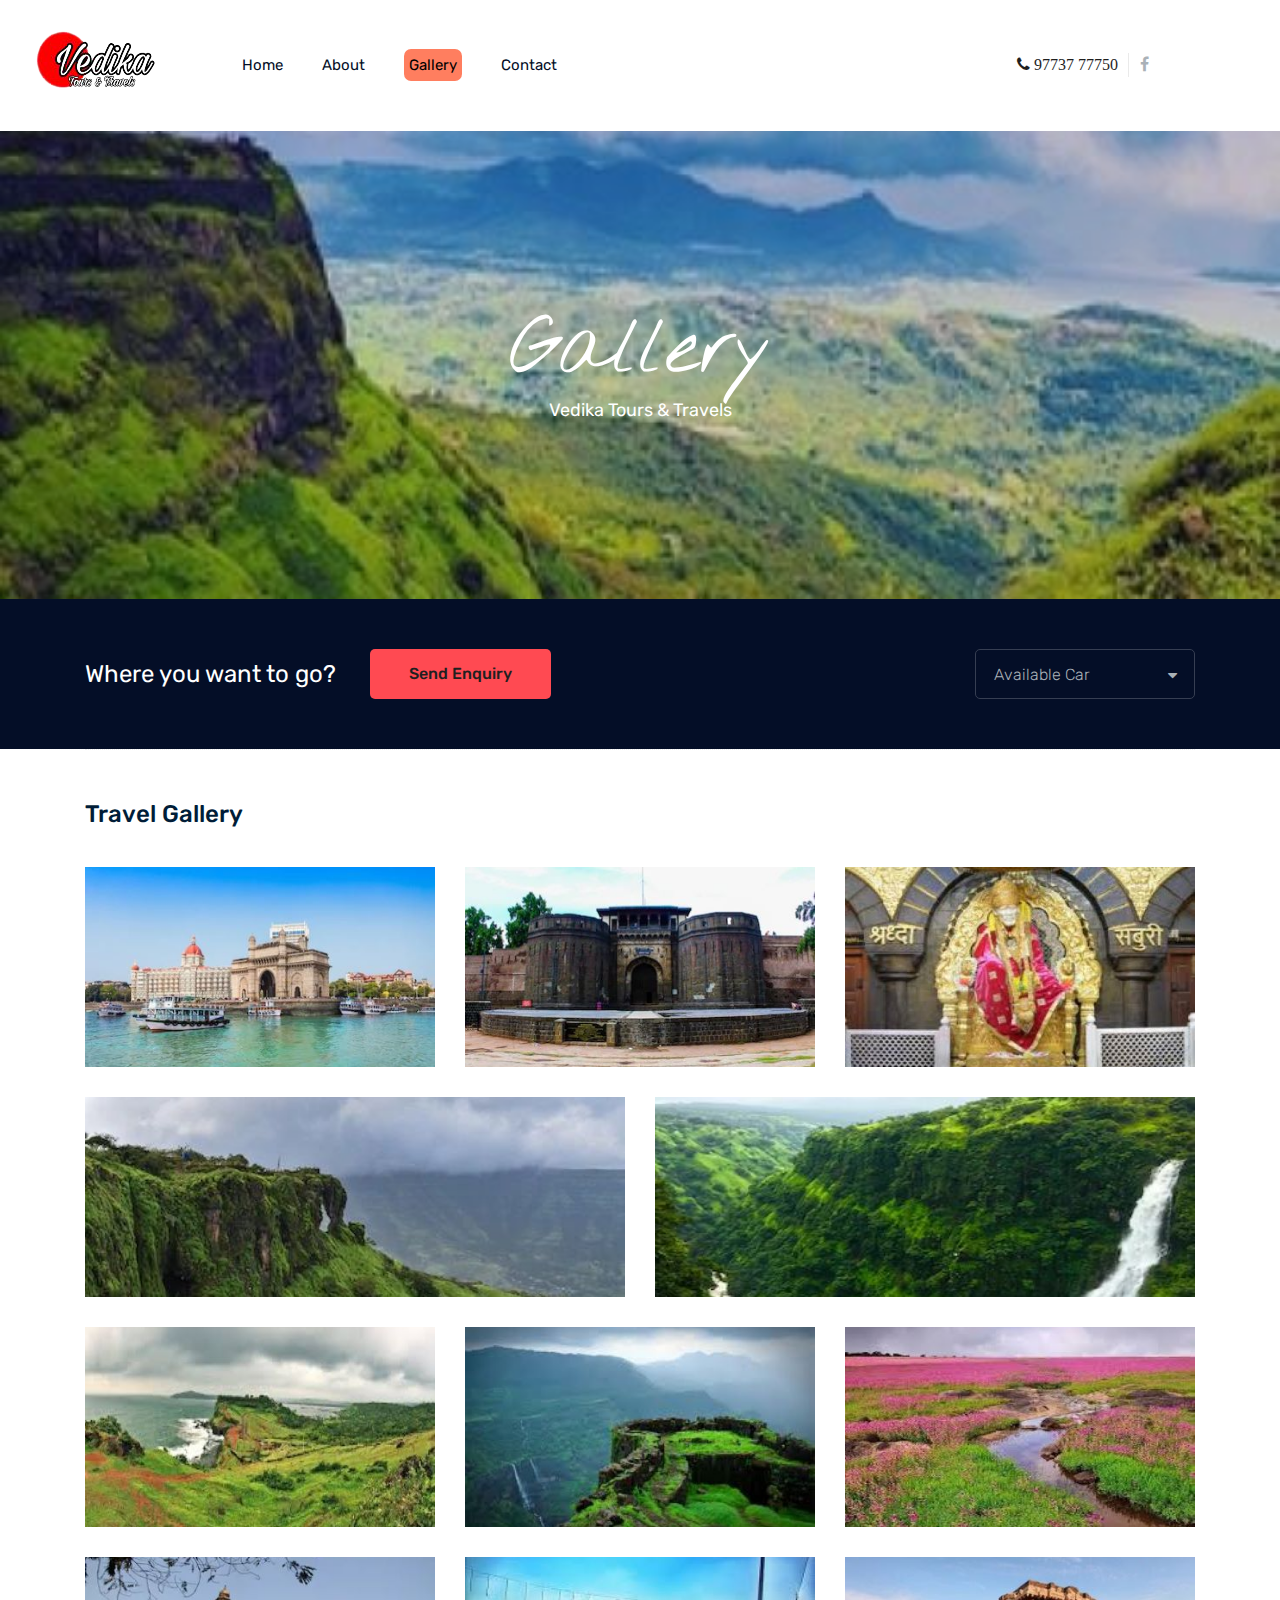
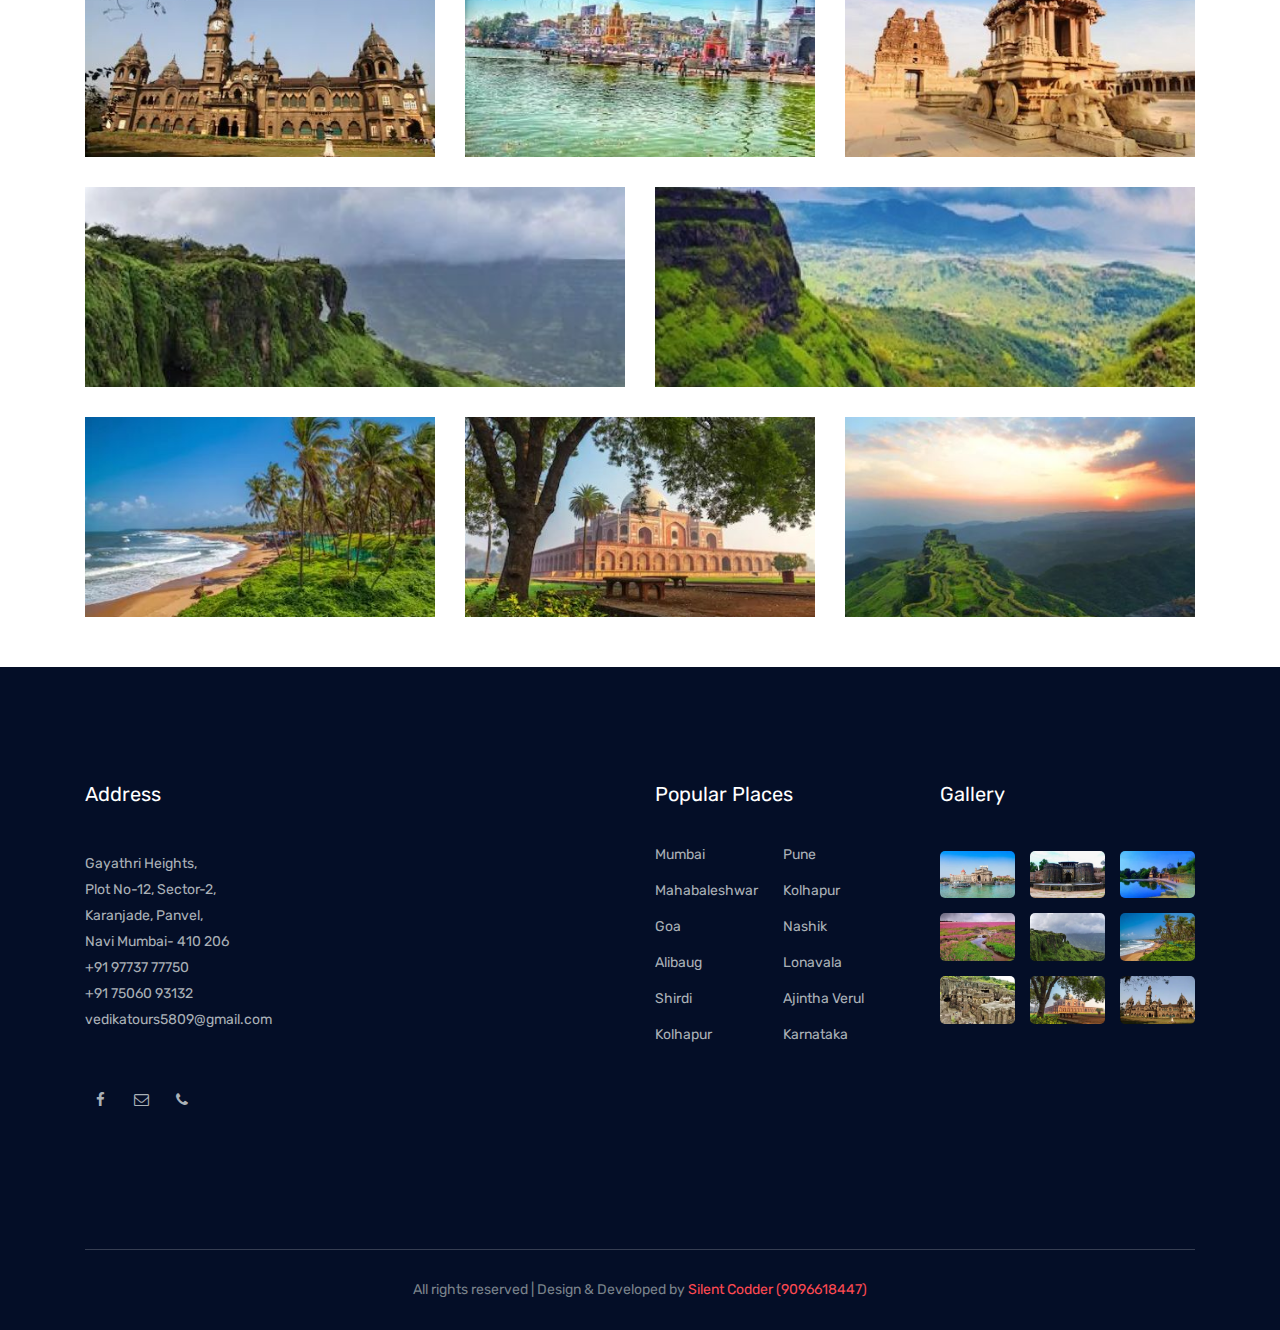
==== commit d7eaa9fe: "logo change" ====
--- a/travel_destination.html
+++ b/travel_destination.html
@@ -15,7 +15,7 @@
     <meta name="viewport" content="width=device-width, initial-scale=1">
 
     <!-- <link rel="manifest" href="site.webmanifest"> -->
-    <link rel="shortcut icon" type="image/x-icon" href="img/Vedika/vedika_logo.png">
+    <link rel="shortcut icon" type="image/x-icon" href="img/Vedika/vedika_logo.jpg">
     <!-- Place favicon.ico in the root directory -->
 
     <!-- CSS here -->
--- a/css/style.css
+++ b/css/style.css
@@ -1313,12 +1313,12 @@
 
 /* line 1, ../../Arafath/CL/December/231. Travel-02/HTML/scss/_slider.scss */
 .slider_bg_1 {
-  background-image: url(../img/Vedika/vedika.jpeg);
+  background-image: url(../img/Vedika/Vedika_ertiga.jpg);
 }
 
 /* line 4, ../../Arafath/CL/December/231. Travel-02/HTML/scss/_slider.scss */
 .slider_bg_2 {
-  background-image: url(../img/Vedika/Vedika_ertiga.png);
+  background-image: url(../img/Vedika/Vedika_ertiga.jpg);
 }
 
 /* line 7, ../../Arafath/CL/December/231. Travel-02/HTML/scss/_slider.scss */
@@ -1327,7 +1327,7 @@
 }
 
 .slider_bg_4 {
-  background-image: url(../img/Vedika/Vedika_scorpio.jpg);
+  background-image: url(../img/Vedika/Vedika_scorpio.png);
 }
 
 /* line 10, ../../Arafath/CL/December/231. Travel-02/HTML/scss/_slider.scss */
